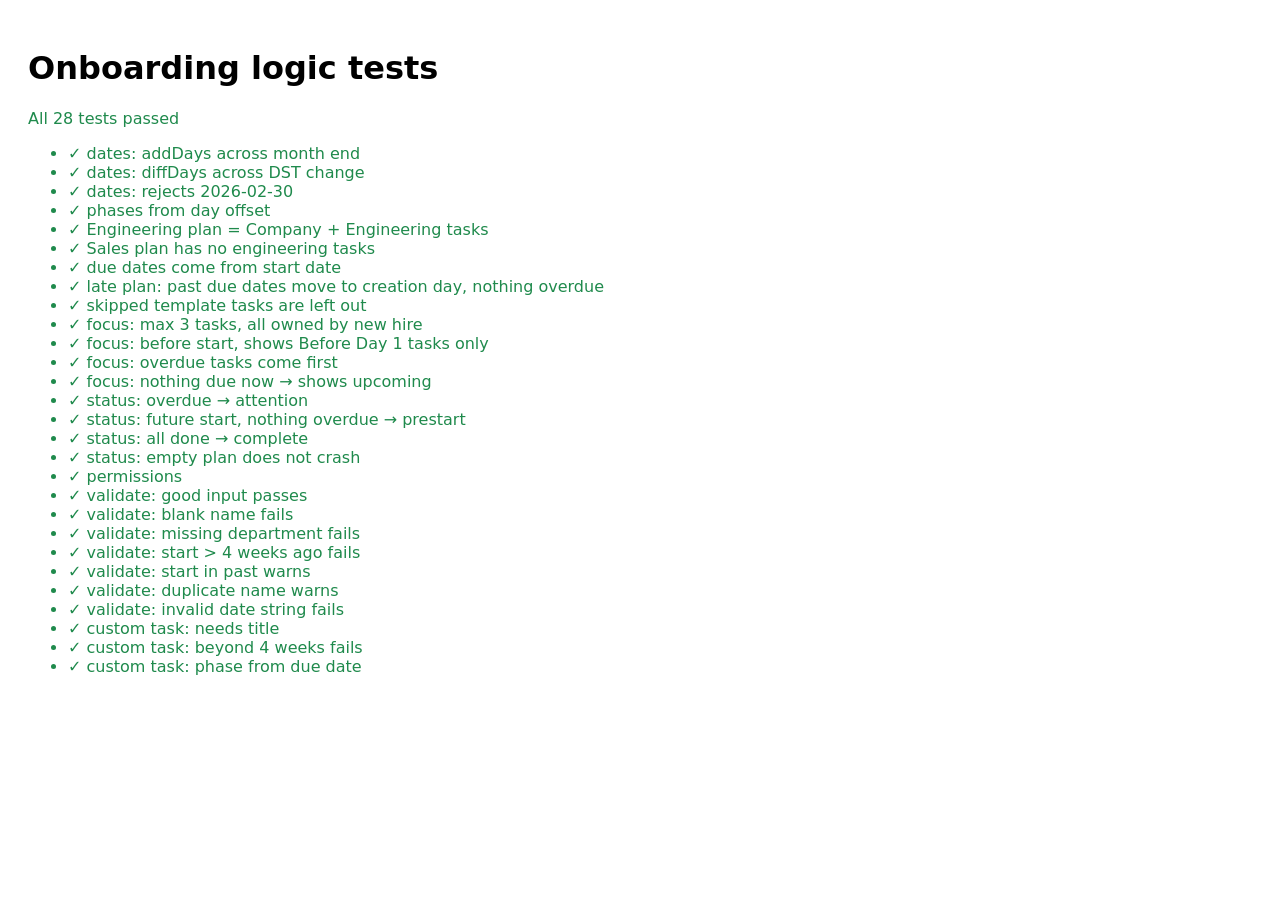
==== tests.html @ 32a6e23d "Add BrightPath onboarding prototype (Scenario 1) New-hire focus view, manager progress view, HR dash" ====
<!doctype html>
<html lang="en">
  <head>
    <meta charset="utf-8" />
    <title>Onboarding logic tests</title>
    <style>
      body { font-family: system-ui, sans-serif; padding: 20px; }
      .pass { color: #1f8a4c; } .fail { color: #c4352b; font-weight: 600; }
    </style>
  </head>
  <body>
    <h1>Onboarding logic tests</h1>
    <p id="summary"></p>
    <ul id="out"></ul>
    <script src="js/data.js"></script>
    <script src="js/plan.js"></script>
    <script>
      const results = [];
      function test(name, fn) {
        try { fn(); results.push([name, true]); } catch (e) { results.push([name + " — " + e.message, false]); }
      }
      function eq(a, b, msg) { if (JSON.stringify(a) !== JSON.stringify(b)) throw new Error((msg || "") + ` expected ${JSON.stringify(b)}, got ${JSON.stringify(a)}`); }
      function ok(v, msg) { if (!v) throw new Error(msg || "expected truthy"); }

      const T = "2026-11-05";
      function hire(dept, start, doneKeys) {
        const tasks = OB.buildPlan(dept, start);
        for (const t of tasks) if ((doneKeys || []).includes(t.key)) t.done = true;
        return { id: "x", name: "Test Person", department: dept, startDate: start, managerId: "david", tasks };
      }

      test("dates: addDays across month end", () => eq(OB.addDays("2026-10-30", 3), "2026-11-02"));
      test("dates: diffDays across DST change", () => eq(OB.diffDays("2026-11-02", "2026-10-31"), 2));
      test("dates: rejects 2026-02-30", () => eq(OB.isValidISO("2026-02-30"), false));

      test("phases from day offset", () => {
        eq(OB.phaseForOffset(-1), "before"); eq(OB.phaseForOffset(0), "week1"); eq(OB.phaseForOffset(6), "week1"); eq(OB.phaseForOffset(7), "month1");
      });

      test("Engineering plan = Company + Engineering tasks", () => {
        const p = OB.buildPlan("Engineering", T);
        eq(p.length, OB.TEMPLATES.Company.length + OB.TEMPLATES.Engineering.length);
        ok(p.some((t) => t.key === "e-devenv"), "has dev env task");
        ok(!p.some((t) => t.key === "s-demo"), "no sales tasks");
      });
      test("Sales plan has no engineering tasks", () => {
        const p = OB.buildPlan("Sales", T);
        ok(!p.some((t) => t.source === "Engineering"));
        ok(p.some((t) => t.key === "s-demo"));
      });
      test("due dates come from start date", () => {
        const p = OB.buildPlan("Engineering", "2026-11-09");
        eq(p.find((t) => t.key === "c-offer").dueDate, "2026-10-30");
        eq(p.find((t) => t.key === "c-orient").dueDate, "2026-11-09");
      });
      test("late plan: past due dates move to creation day, nothing overdue", () => {
        const start = OB.addDays(T, 1);
        const p = OB.buildPlan("Engineering", start, [], T);
        ok(p.every((t) => t.dueDate >= T));
        eq(p.find((t) => t.key === "c-orient").dueDate, start);
        eq(OB.hireStats({ startDate: start, tasks: p }, T).overdue.length, 0);
      });
      test("skipped template tasks are left out", () => {
        const p = OB.buildPlan("Engineering", T, ["e-oncall"]);
        ok(!p.some((t) => t.key === "e-oncall"));
      });

      test("focus: max 3 tasks, all owned by new hire", () => {
        const f = OB.focusTasks(hire("Engineering", OB.addDays(T, 4)), T, 3);
        ok(f.tasks.length <= 3); ok(f.tasks.every((t) => t.owner === "newhire"));
      });
      test("focus: before start, shows Before Day 1 tasks only", () => {
        const f = OB.focusTasks(hire("Engineering", OB.addDays(T, 4)), T, 3);
        ok(f.tasks.every((t) => t.phase === "before"), JSON.stringify(f.tasks.map((t) => t.phase)));
      });
      test("focus: overdue tasks come first", () => {
        const h = hire("Engineering", OB.addDays(T, -6), []);
        const f = OB.focusTasks(h, T, 3);
        ok(OB.isOverdue(f.tasks[0], T));
      });
      test("focus: nothing due now → shows upcoming", () => {
        const start = OB.addDays(T, 4);
        const h = hire("Engineering", start);
        h.tasks.forEach((t) => { if (t.phase === "before") t.done = true; });
        const f = OB.focusTasks(h, T, 3);
        eq(f.upcoming, true); ok(f.tasks.length > 0);
      });

      test("status: overdue → attention", () => eq(OB.hireStats(hire("Sales", OB.addDays(T, -10)), T).status, "attention"));
      test("status: future start, nothing overdue → prestart", () => eq(OB.hireStats(hire("Sales", OB.addDays(T, 30)), T).status, "prestart"));
      test("status: all done → complete", () => {
        const h = hire("Sales", OB.addDays(T, -3)); h.tasks.forEach((t) => (t.done = true));
        eq(OB.hireStats(h, T).status, "complete");
      });
      test("status: empty plan does not crash", () => {
        const h = hire("Sales", T); h.tasks = [];
        const s = OB.hireStats(h, T); eq(s.pct, 0); ok(s.status !== "complete");
      });

      test("permissions", () => {
        eq(OB.canComplete("newhire", { owner: "newhire" }), true);
        eq(OB.canComplete("newhire", { owner: "manager" }), false);
        eq(OB.canComplete("manager", { owner: "newhire" }), false);
        eq(OB.canComplete("hr", { owner: "it" }), true);
      });

      const good = { name: "Jo Bloggs", title: "Engineer", department: "Engineering", managerId: "david", startDate: OB.addDays(T, 14) };
      test("validate: good input passes", () => eq(OB.validateHire(good, T, []).ok, true));
      test("validate: blank name fails", () => ok(OB.validateHire({ ...good, name: "   " }, T, []).errors.name));
      test("validate: missing department fails", () => ok(OB.validateHire({ ...good, department: "" }, T, []).errors.department));
      test("validate: start > 4 weeks ago fails", () => ok(OB.validateHire({ ...good, startDate: OB.addDays(T, -40) }, T, []).errors.startDate));
      test("validate: start in past warns", () => ok(OB.validateHire({ ...good, startDate: OB.addDays(T, -3) }, T, []).warnings.length));
      test("validate: duplicate name warns", () => ok(OB.validateHire(good, T, [{ name: "jo bloggs" }]).warnings.length));
      test("validate: invalid date string fails", () => ok(OB.validateHire({ ...good, startDate: "2026-13-01" }, T, []).errors.startDate));

      test("custom task: needs title", () => ok(OB.validateCustomTask({ title: "", owner: "newhire", dueDate: T }, { startDate: T }).errors.title));
      test("custom task: beyond 4 weeks fails", () => ok(OB.validateCustomTask({ title: "x", owner: "newhire", dueDate: OB.addDays(T, 40) }, { startDate: T }).errors.dueDate));
      test("custom task: phase from due date", () => {
        const t = OB.makeCustomTask({ title: "x", owner: "manager", dueDate: OB.addDays(T, 10) }, { startDate: T }, "david");
        eq(t.phase, "month1"); eq(t.custom, true);
      });

      const out = document.getElementById("out");
      out.innerHTML = results.map(([n, p]) => `<li class="${p ? "pass" : "fail"}">${p ? "✓" : "✗"} ${n.replace(/</g, "&lt;")}</li>`).join("");
      const failed = results.filter((r) => !r[1]).length;
      document.getElementById("summary").innerHTML = failed
        ? `<span class="fail">${failed} of ${results.length} failed</span>`
        : `<span class="pass">All ${results.length} tests passed</span>`;
      document.title = failed ? `FAIL (${failed})` : `PASS (${results.length})`;
    </script>
  </body>
</html>
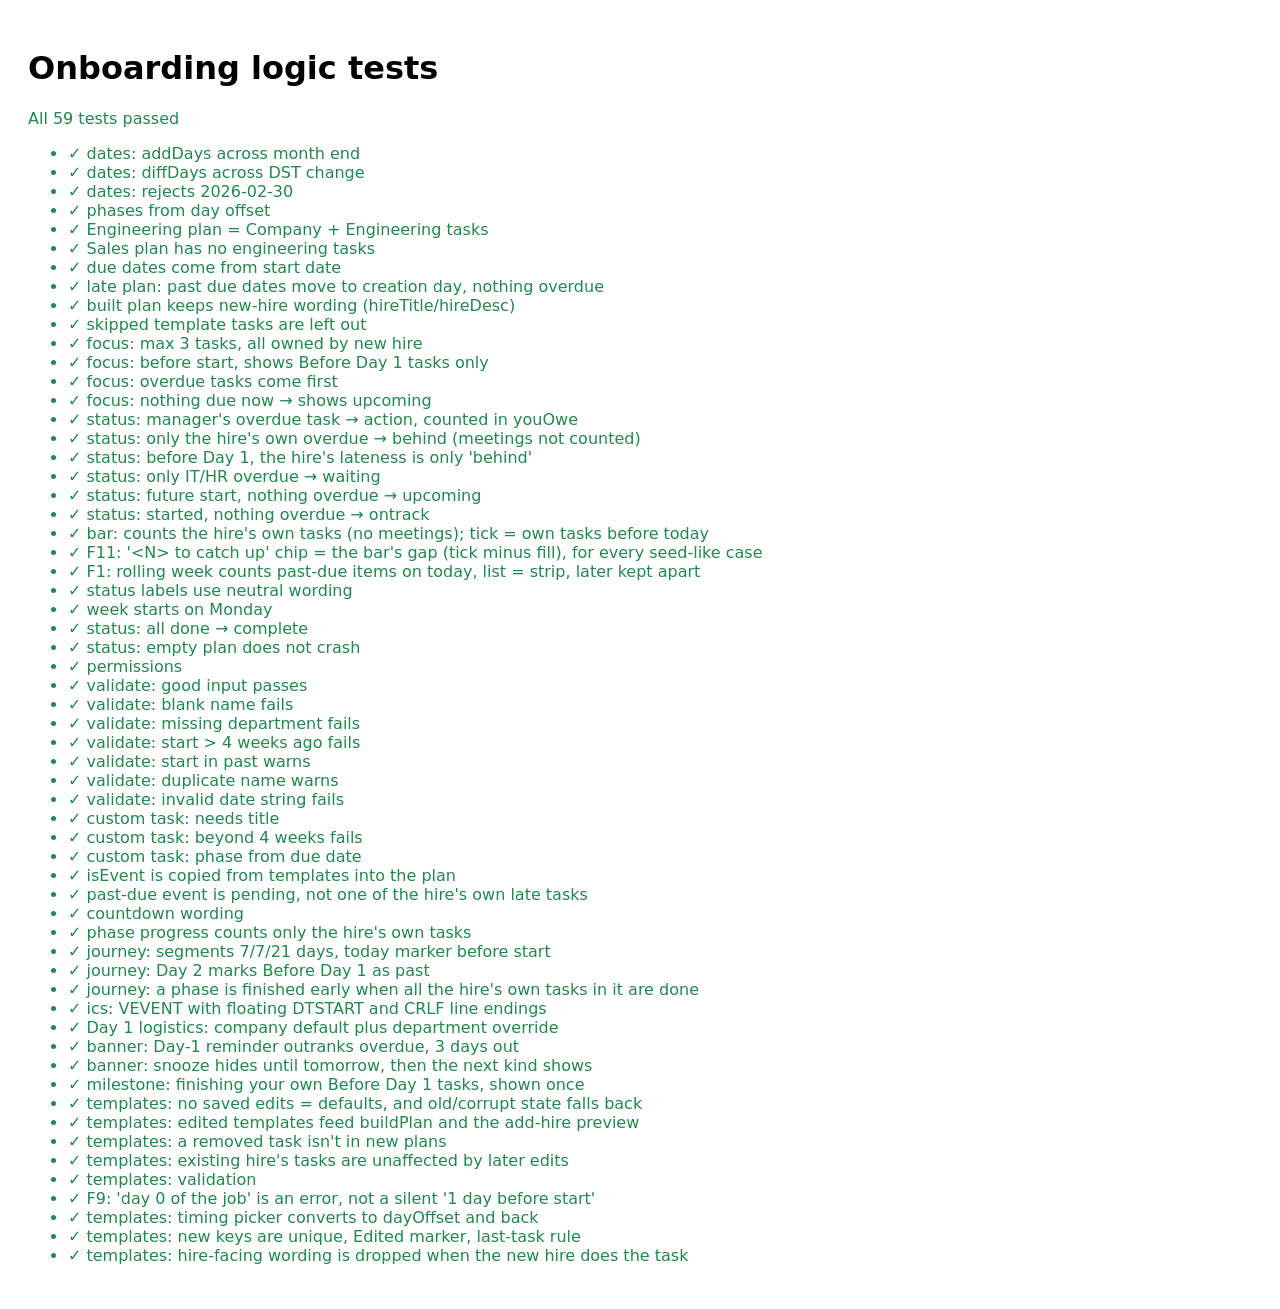
==== commit bb922e25: "UI improvement loop, rounds 1-2, and MangoApps branding - Add ui-critic and ui-builder agents, the /" ====
--- a/tests.html
+++ b/tests.html
@@ -60,6 +60,14 @@
         eq(p.find((t) => t.key === "c-orient").dueDate, start);
         eq(OB.hireStats({ startDate: start, tasks: p }, T).overdue.length, 0);
       });
+      test("built plan keeps new-hire wording (hireTitle/hireDesc)", () => {
+        const p = OB.buildPlan("Engineering", T);
+        const t = p.find((x) => x.key === "c-1on1");
+        eq(t.hireTitle, OB.TEMPLATES.Company.find((x) => x.key === "c-1on1").hireTitle);
+        ok(t.hireTitle && t.hireDesc, "has hire wording");
+        eq(p.find((x) => x.key === "c-offer").hireTitle, null);
+        eq(p.find((x) => x.key === "e-access").hireTitle, OB.TEMPLATES.Engineering.find((x) => x.key === "e-access").hireTitle);
+      });
       test("skipped template tasks are left out", () => {
         const p = OB.buildPlan("Engineering", T, ["e-oncall"]);
         ok(!p.some((t) => t.key === "e-oncall"));
@@ -86,8 +94,81 @@
         eq(f.upcoming, true); ok(f.tasks.length > 0);
       });
 
-      test("status: overdue → attention", () => eq(OB.hireStats(hire("Sales", OB.addDays(T, -10)), T).status, "attention"));
-      test("status: future start, nothing overdue → prestart", () => eq(OB.hireStats(hire("Sales", OB.addDays(T, 30)), T).status, "prestart"));
+      // D2: status says whose action is needed.
+      const doneUnless = (h, owners) => { h.tasks.forEach((t) => { if (!owners.includes(t.owner)) t.done = true; }); return h; };
+      test("status: manager's overdue task → action, counted in youOwe", () => {
+        const s = OB.hireStats(hire("Sales", OB.addDays(T, -10)), T);
+        eq(s.status, "action"); ok(s.youOwe > 0); ok(s.behind > 0);
+        eq(s.youOwe + s.behind + s.waitingIt + s.waitingHr + s.overdue.filter((t) => t.owner === "newhire" && t.isEvent).length, s.overdue.length);
+      });
+      test("status: only the hire's own overdue → behind (meetings not counted)", () => {
+        const h = doneUnless(hire("Engineering", OB.addDays(T, -6)), ["newhire"]);
+        const s = OB.hireStats(h, T);
+        eq(s.status, "behind"); eq(s.youOwe, 0);
+        eq(s.behind, s.overdue.filter((t) => !t.isEvent).length);
+        ok(s.overdue.some((t) => t.isEvent), "orientation is overdue for managers but not 'behind'");
+      });
+      test("status: before Day 1, the hire's lateness is only 'behind'", () => {
+        const h = doneUnless(hire("Engineering", OB.addDays(T, 4)), ["newhire"]);
+        const s = OB.hireStats(h, T);
+        ok(s.dayN < 0); eq(s.status, "behind"); eq(s.behind, 3); eq(s.youOwe, 0);
+      });
+      test("status: only IT/HR overdue → waiting", () => {
+        const h = doneUnless(hire("Engineering", OB.addDays(T, -6)), []);
+        h.tasks.find((t) => t.key === "c-accounts").done = false;
+        const s = OB.hireStats(h, T);
+        eq(s.status, "waiting"); eq(s.waitingIt, 1); eq(s.waitingHr, 0);
+        eq(s.waitingOn, { newhire: 0, manager: 0, it: 1, hr: 0 });
+      });
+      test("status: future start, nothing overdue → upcoming", () => eq(OB.hireStats(hire("Sales", OB.addDays(T, 30)), T).status, "upcoming"));
+      test("status: started, nothing overdue → ontrack", () => {
+        const h = hire("Sales", OB.addDays(T, -3));
+        h.tasks.forEach((t) => { if (t.dueDate < T) t.done = true; });
+        eq(OB.hireStats(h, T).status, "ontrack");
+      });
+      test("bar: counts the hire's own tasks (no meetings); tick = own tasks before today", () => {
+        const h = hire("Engineering", OB.addDays(T, -6), ["c-offer", "c-benefits", "c-laptop"]);
+        const o = OB.hireStats(h, T).own;
+        const own = h.tasks.filter((t) => t.owner === "newhire" && !t.isEvent);
+        eq(o.total, own.length);
+        eq(o.expected, own.filter((t) => t.dueDate < T).length);
+        eq(o.done, 2, "IT's laptop task isn't counted");
+        eq(o.doneExpected, 1, "c-benefits is done early, so it isn't in the fill");
+      });
+      test("F11: '<N> to catch up' chip = the bar's gap (tick minus fill), for every seed-like case", () => {
+        const cases = [
+          hire("Engineering", OB.addDays(T, 4), ["c-offer", "c-tax", "c-laptop"]), // Emily-like
+          hire("Engineering", OB.addDays(T, -6), ["c-offer", "c-tax", "c-deposit", "c-welcome", "c-laptop", "c-note", "c-orient", "e-devenv"]), // Marcus-like
+          hire("Sales", OB.addDays(T, -12), []),
+          hire("Marketing", OB.addDays(T, 10), []),
+        ];
+        cases.forEach((h, i) => {
+          const s = OB.hireStats(h, T);
+          eq(s.behind, s.own.expected - s.own.doneExpected, `case ${i}`);
+          eq(s.behind, s.own.toCatchUp, `case ${i}`);
+        });
+        eq(OB.hireStats(cases[0], T).behind, 1);
+        eq(OB.hireStats(cases[1], T).behind, 3);
+      });
+      test("F1: rolling week counts past-due items on today, list = strip, later kept apart", () => {
+        const mk = (d) => ({ t: { dueDate: d } });
+        const items = [mk(OB.addDays(T, -7)), mk(T), mk(OB.addDays(T, 1)), mk(OB.addDays(T, 3)), mk(OB.addDays(T, 6)), mk(OB.addDays(T, 7))];
+        const w = OB.rollingWeek(items, T);
+        eq(w.days.length, 7);
+        eq(w.days[0].date, T); eq(w.days[6].date, OB.addDays(T, 6));
+        eq(w.days.map((d) => d.items.length), [2, 1, 0, 1, 0, 0, 1]);
+        eq(w.total, 5); eq(w.items.length, w.total);
+        eq(w.days.reduce((n, d) => n + d.items.length, 0), w.total, "strip total = list length");
+        eq(w.later.length, 1);
+        eq(OB.rollingWeek([], T).total, 0);
+      });
+      test("status labels use neutral wording", () => {
+        const bad = /overdue|late|owe|behind|missed|fail|attention/i;
+        Object.values(OB.STATUS_LABEL).forEach((l) => ok(!bad.test(l), l));
+      });
+      test("week starts on Monday", () => {
+        eq(OB.weekStart("2026-11-05"), "2026-11-02"); eq(OB.weekStart("2026-11-02"), "2026-11-02"); eq(OB.weekStart("2026-11-08"), "2026-11-02");
+      });
       test("status: all done → complete", () => {
         const h = hire("Sales", OB.addDays(T, -3)); h.tasks.forEach((t) => (t.done = true));
         eq(OB.hireStats(h, T).status, "complete");
@@ -118,6 +199,162 @@
       test("custom task: phase from due date", () => {
         const t = OB.makeCustomTask({ title: "x", owner: "manager", dueDate: OB.addDays(T, 10) }, { startDate: T }, "david");
         eq(t.phase, "month1"); eq(t.custom, true);
+      });
+
+      // ---- Round 2: calm reminders, journey, Day 1 ----
+      test("isEvent is copied from templates into the plan", () => {
+        const p = OB.buildPlan("Engineering", T);
+        eq(p.find((t) => t.key === "c-orient").isEvent, true);
+        eq(p.find((t) => t.key === "c-1on1").isEvent, true);
+        eq(p.find((t) => t.key === "c-security").isEvent, false);
+      });
+      test("past-due event is pending, not one of the hire's own late tasks", () => {
+        const h = hire("Engineering", OB.addDays(T, -1));
+        const orient = h.tasks.find((t) => t.key === "c-orient");
+        eq(OB.isEventPending(orient, T), true);
+        ok(!OB.ownLate(h, T).some((t) => t.key === "c-orient"));
+        ok(OB.isOverdue(orient, T), "managers still see it as overdue");
+        orient.done = true;
+        eq(OB.isEventPending(orient, T), false);
+      });
+      test("countdown wording", () => {
+        eq(OB.countdownLabel(T, T), "Due today");
+        eq(OB.countdownLabel(OB.addDays(T, 1), T), "Due tomorrow");
+        eq(OB.countdownLabel(OB.addDays(T, 6), T), "Due in 6 days");
+        ok(!/in \d+ days/.test(OB.countdownLabel(OB.addDays(T, 7), T)), "a week out shows the date");
+      });
+      test("phase progress counts only the hire's own tasks", () => {
+        const h = hire("Engineering", OB.addDays(T, 4), ["c-offer", "c-tax", "c-laptop"]);
+        const p = OB.myPhaseProgress(h, T);
+        eq(p.phase, "before"); eq(p.label, "Before Day 1");
+        eq(p.total, h.tasks.filter((t) => t.owner === "newhire" && t.phase === "before").length);
+        eq(p.done, 2);
+      });
+      test("journey: segments 7/7/21 days, today marker before start", () => {
+        const j = OB.journeyModel(OB.addDays(T, 4), T);
+        eq(j.segments.map((s) => Math.round(s.width * 35)), [7, 7, 21]);
+        eq(j.segments.map((s) => s.state), ["current", "future", "future"]);
+        eq(j.pill, "Today · 4 days to go");
+        ok(j.todayFrac > 0 && j.todayFrac < 0.2);
+      });
+      test("journey: Day 2 marks Before Day 1 as past", () => {
+        const j = OB.journeyModel(OB.addDays(T, -1), T);
+        eq(j.pill, "Day 2");
+        eq(j.segments.map((s) => s.state), ["past", "current", "future"]);
+        eq(j.segments.map((s) => s.finished), [true, false, false]);
+        ok(!("fill" in j.segments[0]), "no date-proportional fill");
+      });
+      test("journey: a phase is finished early when all the hire's own tasks in it are done", () => {
+        const h = hire("Engineering", OB.addDays(T, 4), ["c-offer", "c-tax", "c-deposit", "c-welcome"]);
+        const done = OB.ownPhasesDone(h);
+        eq(done.before, true); eq(done.week1, false);
+        eq(OB.journeyModel(h.startDate, T, done).segments.map((s) => s.finished), [true, false, false]);
+        eq(OB.journeyModel(h.startDate, T).segments.map((s) => s.finished), [false, false, false]);
+      });
+      test("ics: VEVENT with floating DTSTART and CRLF line endings", () => {
+        const ics = OB.buildIcs({ uid: "x@y", date: "2026-11-09", start: "09:30", end: "13:30", summary: "First day", location: "Front desk, 2nd floor", description: "Hi; bring ID", stamp: "20261105T120000Z" });
+        ok(ics.includes("BEGIN:VEVENT\r\n"), "has VEVENT");
+        ok(ics.includes("\r\nDTSTART:20261109T093000\r\n"), "DTSTART floating local");
+        ok(ics.includes("\r\nDTEND:20261109T133000\r\n"), "DTEND");
+        ok(ics.includes("LOCATION:Front desk\\, 2nd floor"), "escapes commas");
+        ok(ics.startsWith("BEGIN:VCALENDAR\r\n") && ics.endsWith("END:VCALENDAR\r\n"));
+        ok(!/[^\r]\n/.test(ics), "every newline is CRLF");
+      });
+      test("Day 1 logistics: company default plus department override", () => {
+        eq(OB.day1For("Engineering").time, "09:30");
+        eq(OB.day1For("Engineering").place, OB.DAY1.place);
+        eq(OB.day1For("Customer Support").time, "08:30");
+        eq(OB.fmtTime("09:30"), "9:30am"); eq(OB.fmtTime("13:05"), "1:05pm");
+      });
+      test("banner: Day-1 reminder outranks overdue, 3 days out", () => {
+        const h = hire("Engineering", OB.addDays(T, 3));
+        eq(OB.pickBanner(h, T, {}).kind, "day1");
+        eq(OB.pickBanner(hire("Engineering", OB.addDays(T, 5)), T, {}).kind, "overdue");
+      });
+      test("banner: snooze hides until tomorrow, then the next kind shows", () => {
+        const h = hire("Engineering", OB.addDays(T, 3));
+        const b = OB.pickBanner(h, T, {});
+        const r = { hide: { [b.kindKey]: OB.addDays(T, 1) } };
+        eq(OB.pickBanner(h, T, r).kind, "overdue");
+        eq(OB.pickBanner(h, OB.addDays(T, 1), r).kind, "day1");
+      });
+      test("milestone: finishing your own Before Day 1 tasks, shown once", () => {
+        const h = hire("Engineering", OB.addDays(T, 5));
+        h.tasks.forEach((t) => { if (t.owner === "newhire" && t.phase === "before") t.done = true; });
+        const m = OB.milestoneFor(h, T);
+        eq(m.id, "phase-before"); ok(/^Before Day 1: done\./.test(m.title));
+        const k = `${h.id}:milestone:phase-before`;
+        eq(OB.pickBanner(h, T, { seen: { [k]: T } }).kind, "milestone", "still showing the day it first appeared");
+        eq(OB.pickBanner(h, OB.addDays(T, 1), { seen: { [k]: T } }), null, "not again the next day");
+      });
+
+      // ---- Editable templates (U3) ----
+      test("templates: no saved edits = defaults, and old/corrupt state falls back", () => {
+        eq(OB.mergeTemplates(OB.TEMPLATES, undefined), OB.TEMPLATES);
+        eq(OB.mergeTemplates(OB.TEMPLATES, { Company: "oops", Sales: [{ nope: 1 }] }).Company, OB.TEMPLATES.Company);
+        eq(OB.mergeTemplates(OB.TEMPLATES, { Sales: [{ nope: 1 }] }).Sales, [], "a saved (even empty) copy wins over the default");
+      });
+      test("templates: edited templates feed buildPlan and the add-hire preview", () => {
+        const added = OB.makeTemplateTask({ title: "Meet the platform team", owner: "newhire", dayOffset: 5, isEvent: true }, "u-test");
+        const tpl = OB.mergeTemplates(OB.TEMPLATES, { Engineering: [...OB.TEMPLATES.Engineering, added] });
+        const p = OB.buildPlan("Engineering", T, [], null, tpl);
+        const t = p.find((x) => x.key === "u-test");
+        ok(t, "new task is in the plan");
+        eq(t.dueDate, OB.addDays(T, 5)); eq(t.isEvent, true); eq(t.phase, "week1");
+        ok(OB.templateTasksFor("Engineering", tpl).some((x) => x.key === "u-test"), "preview uses it too");
+        ok(!OB.buildPlan("Engineering", T).some((x) => x.key === "u-test"), "defaults are unchanged");
+      });
+      test("templates: a removed task isn't in new plans", () => {
+        const tpl = OB.mergeTemplates(OB.TEMPLATES, { Company: OB.TEMPLATES.Company.filter((t) => t.key !== "c-harass") });
+        ok(!OB.buildPlan("Sales", T, [], null, tpl).some((t) => t.key === "c-harass"));
+        ok(OB.buildPlan("Sales", T).some((t) => t.key === "c-harass"), "still in the default");
+      });
+      test("templates: existing hire's tasks are unaffected by later edits", () => {
+        const h = hire("Engineering", T);
+        const before = JSON.stringify(h.tasks);
+        const saved = { Engineering: OB.mergeTemplates(OB.TEMPLATES, {}).Engineering.slice(1) };
+        saved.Engineering[0].title = "Renamed";
+        OB.buildPlan("Engineering", T, [], null, OB.mergeTemplates(OB.TEMPLATES, saved));
+        eq(JSON.stringify(h.tasks), before);
+        eq(OB.TEMPLATES.Engineering[1].title, "Set up your local dev environment", "defaults not mutated");
+      });
+      test("templates: validation", () => {
+        const base = { title: "Read the wiki", owner: "newhire", dayOffset: 3 };
+        ok(OB.validateTemplateTask(base, []).ok);
+        ok(OB.validateTemplateTask({ ...base, title: "  " }, []).errors.title, "title required");
+        ok(OB.validateTemplateTask({ ...base, title: "x".repeat(121) }, []).errors.title, "title ≤120");
+        ok(OB.validateTemplateTask({ ...base, desc: "x".repeat(241) }, []).errors.desc, "desc ≤240");
+        ok(OB.validateTemplateTask({ ...base, owner: "ceo" }, []).errors.owner, "owner");
+        ok(OB.validateTemplateTask({ ...base, dayOffset: 28 }, []).errors.dayOffset, "after Day 28");
+        ok(OB.validateTemplateTask({ ...base, dayOffset: -31 }, []).errors.dayOffset, "more than 30 days before");
+        ok(OB.validateTemplateTask({ ...base, dayOffset: NaN }, []).errors.dayOffset, "not a number");
+        ok(OB.validateTemplateTask({ ...base, dayOffset: 27 }, []).ok && OB.validateTemplateTask({ ...base, dayOffset: -30 }, []).ok, "edges ok");
+        const dup = OB.validateTemplateTask({ ...base, title: "read the WIKI" }, [{ title: "Read the wiki" }]);
+        ok(dup.ok && dup.warnings.length === 1, "duplicate title warns but doesn't block");
+      });
+      test("F9: 'day 0 of the job' is an error, not a silent '1 day before start'", () => {
+        const base = { title: "Read the wiki", owner: "newhire" };
+        const zero = OB.validateTemplateTask({ ...base, n: "0", mode: "day", dayOffset: OB.timingToOffset("0", "day") }, []);
+        eq(zero.ok, false); eq(zero.errors.dayOffset, "Day 1 is the first day.");
+        ok(OB.validateTemplateTask({ ...base, n: "0", mode: "before", dayOffset: OB.timingToOffset("0", "before") }, []).errors.dayOffset, "0 days before");
+        ok(OB.validateTemplateTask({ ...base, n: "1", mode: "day", dayOffset: OB.timingToOffset("1", "day") }, []).ok, "Day 1 ok");
+      });
+      test("templates: timing picker converts to dayOffset and back", () => {
+        eq(OB.timingToOffset("5", "before"), -5); eq(OB.timingToOffset(1, "day"), 0); eq(OB.timingToOffset(28, "day"), 27);
+        ok(Number.isNaN(OB.timingToOffset("", "day"))); ok(Number.isNaN(OB.timingToOffset("2.5", "day")));
+        eq(OB.offsetToTiming(-3), { n: 3, mode: "before" }); eq(OB.offsetToTiming(9), { n: 10, mode: "day" });
+      });
+      test("templates: new keys are unique, Edited marker, last-task rule", () => {
+        const k1 = OB.newTemplateKey(OB.TEMPLATES), k2 = OB.newTemplateKey(OB.TEMPLATES);
+        ok(k1 !== k2 && !Object.values(OB.TEMPLATES).flat().some((t) => t.key === k1));
+        eq(OB.templateIsEdited(OB.TEMPLATES.Sales.slice().reverse(), OB.TEMPLATES.Sales), false, "order alone isn't an edit");
+        eq(OB.templateIsEdited(OB.TEMPLATES.Sales.slice(1), OB.TEMPLATES.Sales), true);
+        eq(OB.removeTaskRule("Company", [{}]), "blocked"); eq(OB.removeTaskRule("Sales", [{}]), "confirm"); eq(OB.removeTaskRule("Sales", [{}, {}]), "ok");
+      });
+      test("templates: hire-facing wording is dropped when the new hire does the task", () => {
+        const t = OB.makeTemplateTask({ title: "X", owner: "newhire", dayOffset: 0, hireTitle: "Y" }, "k");
+        eq(t.hireTitle, undefined);
+        eq(OB.makeTemplateTask({ title: "X", owner: "it", dayOffset: 0, hireTitle: " Y " }, "k").hireTitle, "Y");
       });
 
       const out = document.getElementById("out");
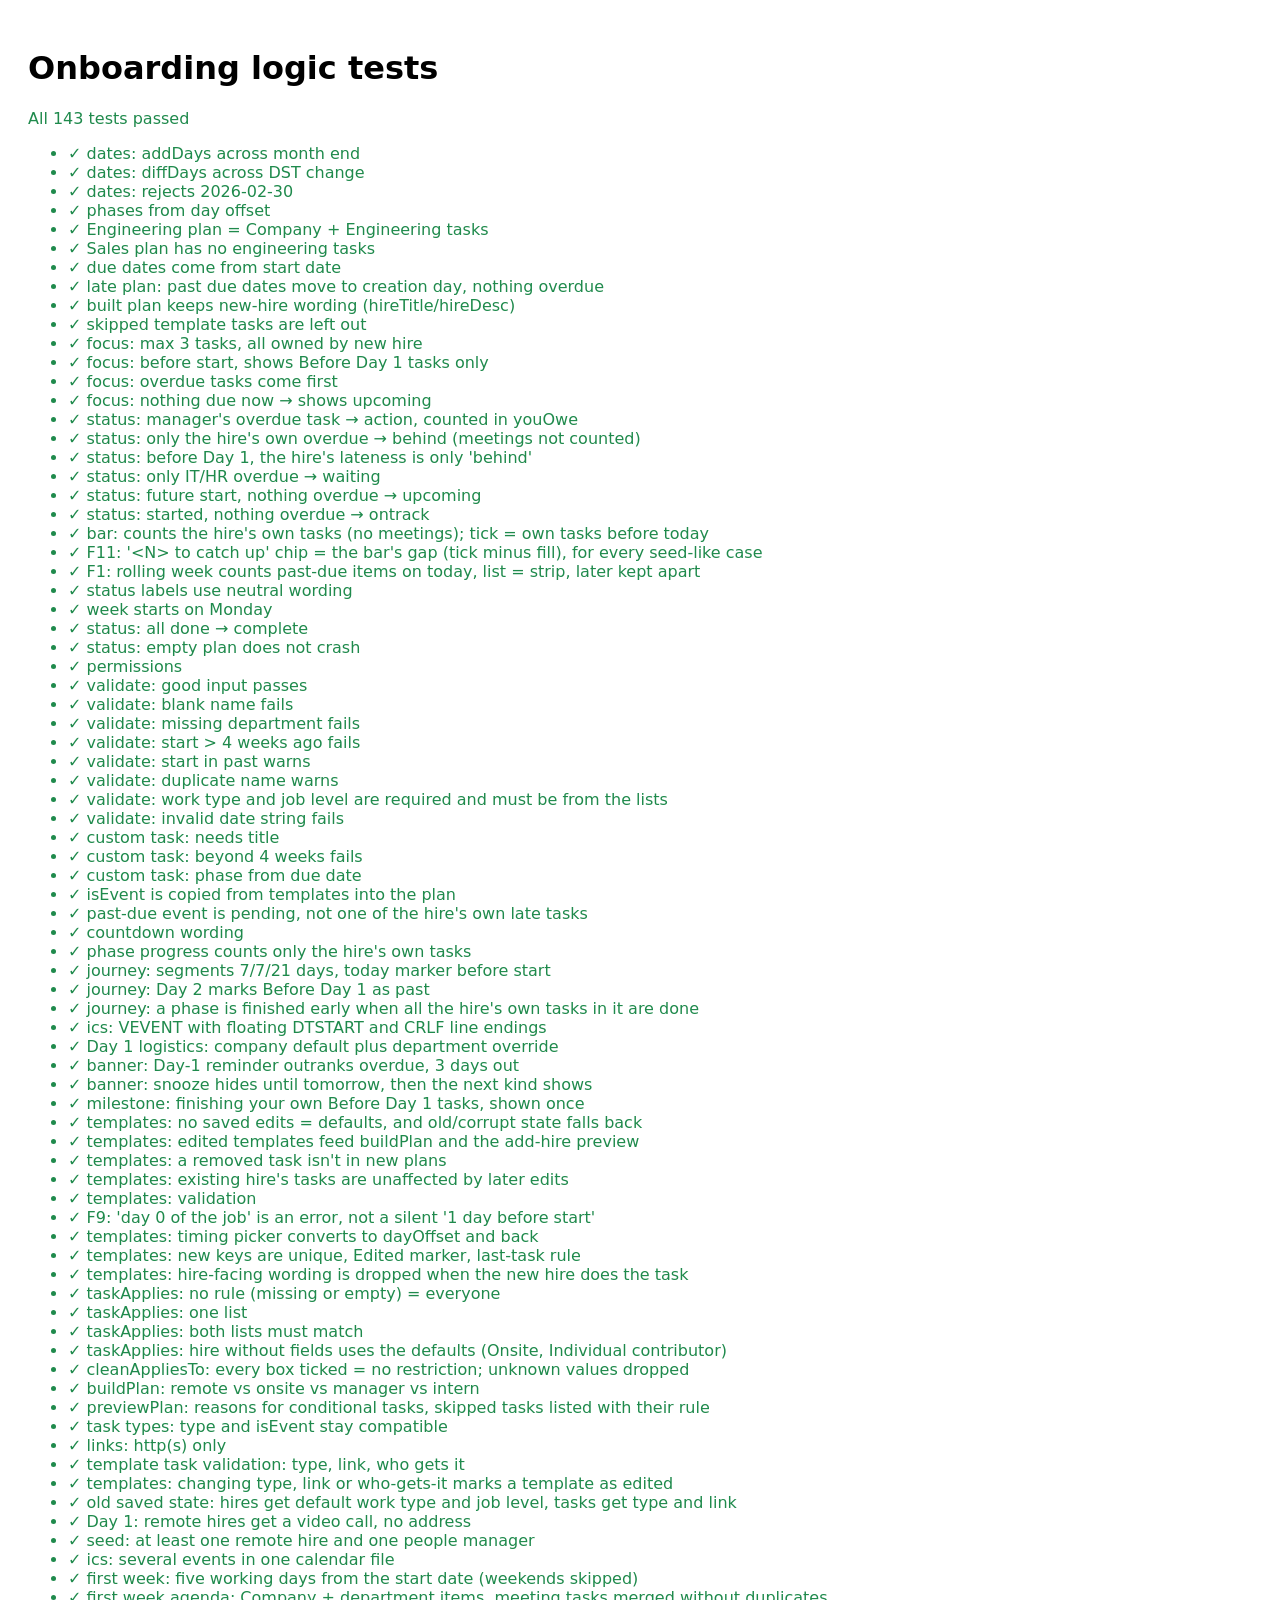
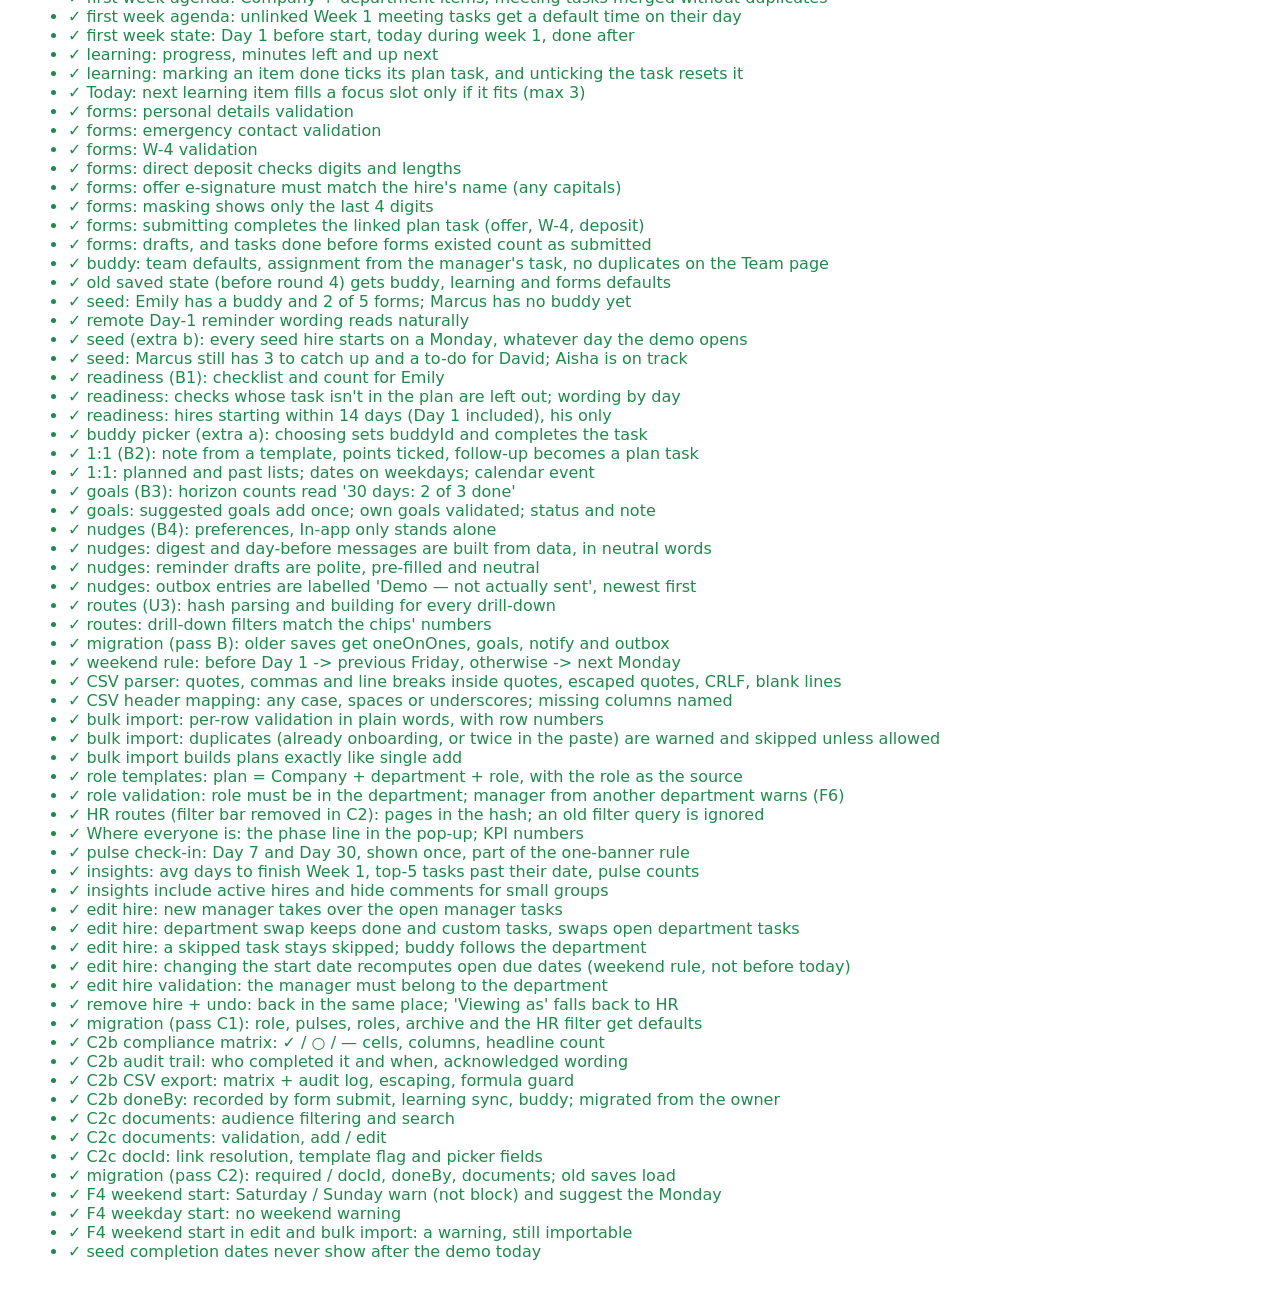
==== commit 0a8016b9: "Rounds 3-4: smarter templates, new-hire, manager and HR features Round 3: conditional template tasks" ====
--- a/tests.html
+++ b/tests.html
@@ -14,6 +14,10 @@
     <ul id="out"></ul>
     <script src="js/data.js"></script>
     <script src="js/plan.js"></script>
+    <script src="js/newhire.js"></script>
+    <script src="js/manager.js"></script>
+    <script src="js/hr.js"></script>
+    <script src="js/hr2.js"></script>
     <script>
       const results = [];
       function test(name, fn) {
@@ -39,7 +43,9 @@
 
       test("Engineering plan = Company + Engineering tasks", () => {
         const p = OB.buildPlan("Engineering", T);
-        eq(p.length, OB.TEMPLATES.Company.length + OB.TEMPLATES.Engineering.length);
+        // A department name alone = the default profile (Onsite, Individual contributor), so conditional tasks are filtered.
+        const dflt = { department: "Engineering", workType: "Onsite", jobLevel: "Individual contributor" };
+        eq(p.length, OB.TEMPLATES.Company.filter((t) => OB.taskApplies(t, dflt)).length + OB.TEMPLATES.Engineering.length);
         ok(p.some((t) => t.key === "e-devenv"), "has dev env task");
         ok(!p.some((t) => t.key === "s-demo"), "no sales tasks");
       });
@@ -138,7 +144,7 @@
       test("F11: '<N> to catch up' chip = the bar's gap (tick minus fill), for every seed-like case", () => {
         const cases = [
           hire("Engineering", OB.addDays(T, 4), ["c-offer", "c-tax", "c-laptop"]), // Emily-like
-          hire("Engineering", OB.addDays(T, -6), ["c-offer", "c-tax", "c-deposit", "c-welcome", "c-laptop", "c-note", "c-orient", "e-devenv"]), // Marcus-like
+          hire("Engineering", OB.addDays(T, -6), ["c-offer", "c-tax", "c-deposit", "c-welcome", "c-laptop", "c-note", "c-orient", "c-badge", "e-devenv"]), // Marcus-like
           hire("Sales", OB.addDays(T, -12), []),
           hire("Marketing", OB.addDays(T, 10), []),
         ];
@@ -185,13 +191,18 @@
         eq(OB.canComplete("hr", { owner: "it" }), true);
       });
 
-      const good = { name: "Jo Bloggs", title: "Engineer", department: "Engineering", managerId: "david", startDate: OB.addDays(T, 14) };
+      const good = { name: "Jo Bloggs", title: "Engineer", department: "Engineering", managerId: "david", startDate: OB.addDays(T, 14), workType: "Onsite", jobLevel: "Individual contributor" };
       test("validate: good input passes", () => eq(OB.validateHire(good, T, []).ok, true));
       test("validate: blank name fails", () => ok(OB.validateHire({ ...good, name: "   " }, T, []).errors.name));
       test("validate: missing department fails", () => ok(OB.validateHire({ ...good, department: "" }, T, []).errors.department));
       test("validate: start > 4 weeks ago fails", () => ok(OB.validateHire({ ...good, startDate: OB.addDays(T, -40) }, T, []).errors.startDate));
       test("validate: start in past warns", () => ok(OB.validateHire({ ...good, startDate: OB.addDays(T, -3) }, T, []).warnings.length));
       test("validate: duplicate name warns", () => ok(OB.validateHire(good, T, [{ name: "jo bloggs" }]).warnings.length));
+      test("validate: work type and job level are required and must be from the lists", () => {
+        ok(OB.validateHire({ ...good, workType: "" }, T, []).errors.workType);
+        ok(OB.validateHire({ ...good, jobLevel: "CEO" }, T, []).errors.jobLevel);
+        eq(OB.validateHire({ ...good, workType: "Remote", jobLevel: "Intern" }, T, []).ok, true);
+      });
       test("validate: invalid date string fails", () => ok(OB.validateHire({ ...good, startDate: "2026-13-01" }, T, []).errors.startDate));
 
       test("custom task: needs title", () => ok(OB.validateCustomTask({ title: "", owner: "newhire", dueDate: T }, { startDate: T }).errors.title));
@@ -357,6 +368,1161 @@
         eq(OB.makeTemplateTask({ title: "X", owner: "it", dayOffset: 0, hireTitle: " Y " }, "k").hireTitle, "Y");
       });
 
+      // ---- Round 3: smarter templates ----
+      const H = (workType, jobLevel, department) => ({ department: department || "Engineering", workType, jobLevel });
+      test("taskApplies: no rule (missing or empty) = everyone", () => {
+        ok(OB.taskApplies({}, H("Remote", "Intern")));
+        ok(OB.taskApplies({ appliesTo: {} }, H("Onsite", "People manager")));
+        ok(OB.taskApplies({ appliesTo: { workTypes: [], jobLevels: [] } }, H("Hybrid", "Individual contributor")));
+      });
+      test("taskApplies: one list", () => {
+        const t = { appliesTo: { workTypes: ["Remote"] } };
+        eq(OB.taskApplies(t, H("Remote", "Intern")), true);
+        eq(OB.taskApplies(t, H("Onsite", "Intern")), false);
+        eq(OB.taskApplies({ appliesTo: { workTypes: ["Onsite", "Hybrid"] } }, H("Hybrid")), true);
+      });
+      test("taskApplies: both lists must match", () => {
+        const t = { appliesTo: { workTypes: ["Remote"], jobLevels: ["People manager"] } };
+        eq(OB.taskApplies(t, H("Remote", "People manager")), true);
+        eq(OB.taskApplies(t, H("Remote", "Individual contributor")), false, "level mismatch");
+        eq(OB.taskApplies(t, H("Onsite", "People manager")), false, "work type mismatch");
+      });
+      test("taskApplies: hire without fields uses the defaults (Onsite, Individual contributor)", () => {
+        eq(OB.taskApplies({ appliesTo: { workTypes: ["Onsite"] } }, { department: "Sales" }), true);
+        eq(OB.taskApplies({ appliesTo: { jobLevels: ["People manager"] } }, { department: "Sales" }), false);
+        eq(OB.hireProfile({}), { workType: "Onsite", jobLevel: "Individual contributor" });
+      });
+      test("cleanAppliesTo: every box ticked = no restriction; unknown values dropped", () => {
+        eq(OB.cleanAppliesTo({ workTypes: ["Remote", "Onsite", "Hybrid"] }), null);
+        eq(OB.cleanAppliesTo({ workTypes: ["Remote", "Mars"], jobLevels: [] }), { workTypes: ["Remote"] });
+        eq(OB.appliesSummary({ workTypes: ["Remote"], jobLevels: ["People manager"] }), "People managers · Remote");
+        eq(OB.appliesSummary({ workTypes: ["Onsite", "Hybrid"] }), "Onsite or Hybrid");
+        eq(OB.appliesSummary(undefined), "");
+      });
+      test("buildPlan: remote vs onsite vs manager vs intern", () => {
+        const keys = (h) => OB.buildPlan(h, T).map((t) => t.key);
+        const remote = keys(H("Remote", "Individual contributor"));
+        const onsite = keys(H("Onsite", "Individual contributor"));
+        const mgr = keys(H("Hybrid", "People manager"));
+        const intern = keys(H("Onsite", "Intern"));
+        ok(remote.includes("c-ship-home") && remote.includes("c-home-desk") && remote.includes("c-remote-meet"), "remote tasks");
+        ok(!remote.includes("c-badge") && !remote.includes("c-desk"), "no badge/desk for remote");
+        ok(onsite.includes("c-badge") && onsite.includes("c-desk") && !onsite.includes("c-ship-home"), "onsite");
+        ok(mgr.includes("c-mgr-training") && mgr.includes("c-team-goals") && mgr.includes("c-badge"), "manager + hybrid");
+        ok(!onsite.includes("c-mgr-training"), "IC gets no manager training");
+        ok(intern.includes("c-intern-mentor") && !onsite.includes("c-intern-mentor"), "intern only");
+        ok(onsite.includes("c-offer") && remote.includes("c-offer"), "unconditional tasks for everyone");
+        eq(OB.buildPlan("Engineering", T).map((t) => t.key), onsite, "department name alone = Onsite IC");
+      });
+      test("previewPlan: reasons for conditional tasks, skipped tasks listed with their rule", () => {
+        const pv = OB.previewPlan(H("Remote", "People manager"), T, null);
+        eq(pv.tasks.find((t) => t.key === "c-home-desk").reason, "Remote");
+        eq(pv.tasks.find((t) => t.key === "c-mgr-training").reason, "People manager");
+        eq(pv.tasks.find((t) => t.key === "c-offer").reason, "");
+        eq(pv.skipped.map((t) => t.key).sort(), ["c-badge", "c-desk", "c-intern-mentor"]);
+        eq(pv.skipped.find((t) => t.key === "c-badge").rule, "Onsite or Hybrid");
+        eq(pv.tasks.length, OB.buildPlan(H("Remote", "People manager"), T).length, "preview = plan");
+        eq(OB.ruleReason({ appliesTo: { workTypes: ["Onsite", "Hybrid"] } }, H("Hybrid")), "Hybrid", "the hire's own value");
+      });
+      test("task types: type and isEvent stay compatible", () => {
+        eq(OB.taskType({ isEvent: true }), "meeting");
+        eq(OB.taskType({}), "task");
+        eq(OB.taskType({ type: "watch" }), "watch");
+        eq(OB.taskType({ type: "nonsense" }), "task");
+        const p = OB.buildPlan("Engineering", T);
+        const orient = p.find((t) => t.key === "c-orient");
+        eq(orient.type, "meeting"); eq(orient.isEvent, true);
+        eq(p.find((t) => t.key === "c-handbook").type, "acknowledge");
+        eq(p.find((t) => t.key === "c-handbook").isEvent, false);
+        eq(p.find((t) => t.key === "e-arch").type, "read");
+        const old = OB.mergeTemplates(OB.TEMPLATES, { Sales: [{ key: "x1", title: "Old meeting", owner: "newhire", dayOffset: 3, isEvent: true }] });
+        eq(old.Sales[0].type, "meeting", "saved isEvent becomes type meeting");
+        eq(OB.buildPlan("Sales", T, [], null, old).find((t) => t.key === "x1").isEvent, true);
+      });
+      test("links: http(s) only", () => {
+        ok(OB.isValidLink("https://intranet.example.com/handbook"));
+        ok(OB.isValidLink("http://example.com"));
+        ok(!OB.isValidLink("javascript:alert(1)"));
+        ok(!OB.isValidLink("www.example.com"));
+        ok(!OB.isValidLink("https://exa mple.com"));
+        ok(!OB.isValidLink("ftp://example.com"));
+        ok(!OB.isValidLink(""));
+        const t = OB.buildPlan("Engineering", T, [], null, OB.mergeTemplates(OB.TEMPLATES, { Engineering: [{ key: "bad", title: "X", owner: "newhire", dayOffset: 2, link: "javascript:alert(1)" }] }));
+        eq(t.find((x) => x.key === "bad").link, null, "a bad saved link never reaches a plan");
+      });
+      test("template task validation: type, link, who gets it", () => {
+        const base = { title: "Read the wiki", owner: "newhire", dayOffset: 3 };
+        ok(OB.validateTemplateTask({ ...base, type: "read", link: "https://wiki.example.com", appliesTo: { workTypes: ["Remote"], jobLevels: [] } }, []).ok);
+        ok(OB.validateTemplateTask({ ...base, link: "wiki.example.com" }, []).errors.link, "link must be http(s)");
+        ok(OB.validateTemplateTask({ ...base, link: "  " }, []).ok, "blank link is fine");
+        ok(OB.validateTemplateTask({ ...base, type: "poster" }, []).errors.type, "unknown type");
+        ok(OB.validateTemplateTask({ ...base, appliesTo: { workTypes: ["Moon"] } }, []).errors.appliesTo, "unknown work type");
+        ok(OB.validateTemplateTask({ ...base, appliesTo: { workTypes: [], jobLevels: [] } }, []).ok, "nothing ticked = everyone, not nobody");
+        const t = OB.makeTemplateTask({ ...base, type: "watch", link: " https://x.example.com ", appliesTo: { workTypes: ["Onsite", "Hybrid", "Remote"], jobLevels: ["Intern"] } }, "k");
+        eq(t.type, "watch"); eq(t.link, "https://x.example.com"); eq(t.appliesTo, { jobLevels: ["Intern"] });
+        eq(OB.makeTemplateTask({ ...base, type: "task", appliesTo: {} }, "k2").appliesTo, undefined);
+        eq(OB.makeTemplateTask({ ...base, type: "task" }, "k3").type, undefined, "plain task stores no type");
+      });
+      test("templates: changing type, link or who-gets-it marks a template as edited", () => {
+        const s = OB.TEMPLATES.Sales;
+        eq(OB.templateIsEdited(s.map((t) => ({ ...t })), s), false);
+        eq(OB.templateIsEdited(s.map((t, i) => (i ? t : { ...t, type: "watch" })), s), true);
+        eq(OB.templateIsEdited(s.map((t, i) => (i ? t : { ...t, appliesTo: { workTypes: ["Remote"] } })), s), true);
+        const c = OB.TEMPLATES.Company;
+        eq(OB.templateIsEdited(c.map((t) => (t.key === "c-orient" ? { ...t, type: undefined, isEvent: true } : t)), c), false, "isEvent = type meeting");
+      });
+      test("old saved state: hires get default work type and job level, tasks get type and link", () => {
+        const s = {
+          version: 1, hires: [{ id: "o", name: "Old", department: "Engineering", startDate: T, managerId: "david",
+            tasks: [{ key: "c-orient", title: "x", owner: "newhire" }, { key: "c-handbook", title: "y", owner: "newhire", isEvent: false }, { key: null, title: "Custom", owner: "manager", isEvent: true }] }],
+        };
+        OB.migrateState(s);
+        const h = s.hires[0];
+        eq([h.workType, h.jobLevel], ["Onsite", "Individual contributor"]);
+        eq(h.tasks.map((t) => [t.type, t.isEvent]), [["meeting", true], ["acknowledge", false], ["meeting", true]]);
+        eq(h.tasks[1].link, OB.TEMPLATES.Company.find((t) => t.key === "c-handbook").link);
+        eq(h.tasks[2].link, null);
+        const keep = { hires: [{ workType: "Remote", jobLevel: "Intern", tasks: [] }] };
+        eq(OB.migrateState(keep).hires[0].workType, "Remote", "existing values are kept");
+      });
+      test("Day 1: remote hires get a video call, no address", () => {
+        const r = OB.day1For("Engineering", "Remote");
+        eq(r.isRemote, true); eq(r.place, "Video call"); eq(r.address, ""); ok(OB.isValidLink(r.link));
+        eq(r.time, "09:30", "keeps the company time");
+        eq(OB.day1For("Customer Support", "Remote").time, "08:30", "and the department override");
+        eq(OB.day1For("Engineering", "Onsite").isRemote, false);
+        eq(OB.day1For("Engineering", "Hybrid").address, OB.DAY1.address);
+        const ics = OB.buildIcs({ uid: "x@y", date: "2026-11-09", start: "09:30", end: "13:30", summary: "First day", location: r.link, description: "Hi", stamp: "20261105T120000Z" });
+        ok(ics.includes("LOCATION:https://meet.example.com/mangoapps-day1"), "LOCATION is the link");
+      });
+      test("seed: at least one remote hire and one people manager", () => {
+        ok(OB.SEED_HIRES.some((h) => h.workType === "Remote"));
+        ok(OB.SEED_HIRES.some((h) => h.jobLevel === "People manager"));
+      });
+
+      // ---------- Round 4, pass A: Team, Schedule, Learning, Forms ----------
+      const MON = "2026-11-09";
+      function nh(profile, start, extra) {
+        const p = { id: "nh1", name: "Emily Chen", department: "Engineering", workType: "Onsite", jobLevel: "Individual contributor", managerId: "david", ...(profile || {}) };
+        return { ...p, startDate: start || MON, tasks: OB.buildPlan(p, start || MON), buddyId: null, learning: {}, forms: {}, ...(extra || {}) };
+      }
+      const keyTask = (h, k) => h.tasks.find((t) => t.key === k);
+
+      test("ics: several events in one calendar file", () => {
+        const ev = (i) => ({ uid: `e${i}@x`, date: "2026-11-09", start: "09:30", end: "10:00", summary: `Item ${i}; with, commas`, location: "Room A", description: "Hi", stamp: "20261105T120000Z" });
+        const ics = OB.buildIcs([ev(1), ev(2), ev(3)]);
+        eq((ics.match(/BEGIN:VEVENT/g) || []).length, 3);
+        eq((ics.match(/END:VEVENT/g) || []).length, 3);
+        eq((ics.match(/BEGIN:VCALENDAR/g) || []).length, 1, "one calendar");
+        ok(ics.includes("UID:e2@x") && ics.includes("SUMMARY:Item 3\\; with\\, commas"), "escaped summary");
+        ok(ics.endsWith("END:VCALENDAR\r\n"));
+        eq(OB.buildIcs(ev(1)), OB.buildIcs([ev(1)]), "one event = a list of one");
+      });
+      test("first week: five working days from the start date (weekends skipped)", () => {
+        eq(OB.firstWeekDates(MON), ["2026-11-09", "2026-11-10", "2026-11-11", "2026-11-12", "2026-11-13"]);
+        eq(OB.firstWeekDates("2026-11-12"), ["2026-11-12", "2026-11-13", "2026-11-16", "2026-11-17", "2026-11-18"]);
+      });
+      test("first week agenda: Company + department items, meeting tasks merged without duplicates", () => {
+        const h = nh();
+        const ag = OB.firstWeekAgenda(h);
+        eq(ag.days.length, 5);
+        const d1 = ag.days[0].items;
+        const orient = d1.find((x) => x.id === "a-orient");
+        eq(orient.taskId, keyTask(h, "c-orient").id, "orientation agenda item is the c-orient task");
+        eq([orient.start, orient.end], ["09:30", "11:30"], "follows the Day-1 time");
+        eq(ag.items.filter((x) => x.taskId === keyTask(h, "c-orient").id).length, 1, "orientation shows once");
+        eq(ag.items.filter((x) => x.taskId === keyTask(h, "c-1on1").id).length, 1, "first 1:1 shows once");
+        ok(ag.days[1].items.some((x) => x.id === "a-e-standup"), "Engineering additions");
+        ok(!ag.items.some((x) => x.id.startsWith("a-s-")), "no Sales items");
+        eq(d1.map((x) => x.start), d1.map((x) => x.start).slice().sort(), "sorted by time");
+        ok(d1.find((x) => x.id === "a-lunch").with.startsWith("David Okafor"), "manager name");
+        // A done meeting task shows as done on the agenda.
+        keyTask(h, "c-orient").done = true;
+        eq(OB.firstWeekAgenda(h).days[0].items.find((x) => x.id === "a-orient").done, true);
+      });
+      test("first week agenda: unlinked Week 1 meeting tasks get a default time on their day", () => {
+        const h = nh({ workType: "Remote" });
+        const ag = OB.firstWeekAgenda(h);
+        const meet = ag.items.find((x) => x.taskId === keyTask(h, "c-remote-meet").id);
+        ok(meet && meet.fromTask, "remote meet-and-greet task is on the agenda");
+        eq([meet.day, meet.start, meet.end], [1, "15:00", "15:30"]);
+        eq(ag.days[0].items.find((x) => x.id === "a-orient").where, "Video call", "remote = video call");
+        eq(ag.days[0].items.find((x) => x.id === "a-lunch").title, "Video coffee with your manager");
+        // Two unlinked meetings on one day stack 30 minutes apart.
+        const h2 = nh();
+        h2.tasks.push({ id: "m1", key: null, title: "Meet design", owner: "newhire", type: "meeting", isEvent: true, phase: "week1", dayOffset: 2, dueDate: "2026-11-11", done: false });
+        h2.tasks.push({ id: "m2", key: null, title: "Meet product", owner: "newhire", type: "meeting", isEvent: true, phase: "week1", dayOffset: 2, dueDate: "2026-11-11", done: false });
+        const day3 = OB.firstWeekAgenda(h2).days[2].items.filter((x) => x.fromTask);
+        eq(day3.map((x) => x.start), ["15:00", "15:30"]);
+        // .ics for the week: one VEVENT per agenda item.
+        const ics = OB.buildIcs(OB.agendaEvents(h, ag, "20261105T120000Z"));
+        eq((ics.match(/BEGIN:VEVENT/g) || []).length, ag.items.length);
+      });
+      test("first week state: Day 1 before start, today during week 1, done after", () => {
+        eq(OB.weekState(MON, "2026-11-05").phase, "before");
+        eq(OB.weekState(MON, "2026-11-05").defaultDay, 0);
+        const w = OB.weekState(MON, "2026-11-11");
+        eq([w.phase, w.defaultDay, w.todayIndex], ["during", 2, 2]);
+        eq(OB.weekState(MON, "2026-11-13").todayIndex, 4);
+        eq(OB.weekState(MON, "2026-11-14").phase, "after");
+        eq(OB.weekState("2026-11-12", "2026-11-14").defaultDay, 2, "weekend inside week 1: next working day");
+      });
+      test("learning: progress, minutes left and up next", () => {
+        const h = nh();
+        let m = OB.learningModel(h);
+        eq(m.total, 7);
+        eq(m.done, 0);
+        eq(m.minutesLeft, 10 + 10 + 30 + 15 + 25 + 15 + 45);
+        eq(m.upNext.id, "l-welcome");
+        h.learning = { "l-welcome": { status: "done", at: "2026-11-05" }, "l-values": { status: "done", at: "2026-11-05" } };
+        keyTask(h, "c-security").done = true; // linked task done = learning item done
+        m = OB.learningModel(h);
+        eq(m.done, 3);
+        eq(m.minutesLeft, 15 + 25 + 15 + 45);
+        eq(OB.learningSummary(m), "3 of 7 done · about 1 h 40 min left");
+        eq(m.upNext.id, "l-tools");
+        OB.setLearningStatus(h, "l-e-review", "inprogress", "2026-11-05");
+        eq(OB.learningModel(h).upNext.id, "l-e-review", "an item in progress comes first");
+        eq(OB.minutesLabel(45), "45 min");
+        eq(OB.minutesLabel(60), "1 h");
+      });
+      test("learning: marking an item done ticks its plan task, and unticking the task resets it", () => {
+        const h = nh();
+        const t = OB.setLearningStatus(h, "l-e-arch", "done", "2026-11-06", "nh1");
+        eq(t.key, "e-arch");
+        eq([keyTask(h, "e-arch").done, keyTask(h, "e-arch").doneAt, keyTask(h, "e-arch").doneBy], [true, "2026-11-06", "nh1"]);
+        keyTask(h, "e-arch").done = false;
+        OB.syncLearningFromTask(h, keyTask(h, "e-arch"));
+        eq(OB.learningModel(h).items.find((x) => x.id === "l-e-arch").status, "todo");
+        OB.setLearningStatus(h, "l-e-devenv", "done", "2026-11-06");
+        OB.setLearningStatus(h, "l-e-devenv", "todo", "2026-11-06");
+        eq(keyTask(h, "e-devenv").done, false, "undo reopens the linked task");
+      });
+      test("Today: next learning item fills a focus slot only if it fits (max 3)", () => {
+        const up = { id: "l1", taskId: null };
+        eq(OB.todayLearningSlot([{ id: "a" }, { id: "b" }], up), "row");
+        eq(OB.todayLearningSlot([{ id: "a" }, { id: "b" }, { id: "c" }], up), "line");
+        eq(OB.todayLearningSlot([], up), "line", "nothing in focus: a quiet line");
+        eq(OB.todayLearningSlot([{ id: "a" }], { id: "l2", taskId: "a" }), null, "already in the focus list");
+        eq(OB.todayLearningSlot([{ id: "a" }], null), null);
+      });
+      test("forms: personal details validation", () => {
+        const h = nh();
+        const bad = OB.validateForm("personal", { phone: "12ab", street: "", city: "", zip: "123" }, h);
+        ok(bad.errors.phone && bad.errors.street && bad.errors.city && bad.errors.zip);
+        eq(bad.errors.zip, "ZIP codes are 5 digits, like 94107.");
+        eq(OB.validateForm("personal", { phone: "555 12", street: "1 Main", city: "X", zip: "94107" }, h).errors.phone, "Enter a phone number with 10 to 15 digits.");
+        ok(OB.validateForm("personal", { preferredName: "Em", pronouns: "she/her", phone: "(555) 123-4567", street: "1 Main St", city: "Oakland", zip: "94607" }, h).ok);
+        ok(OB.validateForm("personal", { pronouns: "zz", phone: "5551234567", street: "a", city: "b", zip: "94607" }, h).errors.pronouns);
+      });
+      test("forms: emergency contact validation", () => {
+        const r = OB.validateForm("emergency", { name: "", relationship: "Cousin", phone: "" });
+        ok(r.errors.name && r.errors.relationship && r.errors.phone);
+        ok(OB.validateForm("emergency", { name: "Ann Chen", relationship: "Parent", phone: "+1 555 123 4567" }).ok);
+      });
+      test("forms: W-4 validation", () => {
+        ok(OB.validateForm("w4", {}).errors.filingStatus);
+        ok(OB.validateForm("w4", { filingStatus: "Head of household", extra: "" }).ok, "extra is optional");
+        ok(OB.validateForm("w4", { filingStatus: "Head of household", extra: "$25.50" }).ok);
+        ok(OB.validateForm("w4", { filingStatus: "Head of household", extra: "25.555" }).errors.extra);
+        ok(OB.validateForm("w4", { filingStatus: "Head of household", extra: "-5" }).errors.extra);
+        ok(OB.validateForm("w4", { filingStatus: "Head of household", extra: "20000" }).errors.extra);
+      });
+      test("forms: direct deposit checks digits and lengths", () => {
+        const v = (d) => OB.validateForm("deposit", { bank: "Demo Bank", routing: "011000015", account: "123456789", accountConfirm: "123456789", ...d }).errors;
+        eq(v({}), {});
+        eq(v({ routing: "0110000" }).routing, "Routing numbers are 9 digits. This one has 7.");
+        eq(v({ routing: "011-000-015" }).routing, "Use digits only, no spaces or dashes.");
+        eq(v({ account: "123" }).account, "Account numbers are 4 to 17 digits.");
+        eq(v({ account: "123456789012345678" }).account, "Account numbers are 4 to 17 digits.");
+        eq(v({ account: "12 34" }).account, "Use digits only, no spaces or dashes.");
+        ok(v({ accountConfirm: "123456780" }).accountConfirm, "confirmation must match");
+        ok(v({ bank: "" }).bank);
+      });
+      test("forms: offer e-signature must match the hire's name (any capitals)", () => {
+        const h = nh();
+        ok(OB.validateForm("offer", { signature: "emily  CHEN ", agree: true }, h).ok);
+        eq(OB.validateForm("offer", { signature: "Emily C", agree: true }, h).errors.signature, "Type your name as it appears on the offer: Emily Chen.");
+        ok(OB.validateForm("offer", { signature: "", agree: true }, h).errors.signature);
+        ok(OB.validateForm("offer", { signature: "Emily Chen", agree: false }, h).errors.agree, "must agree");
+      });
+      test("forms: masking shows only the last 4 digits", () => {
+        eq(OB.maskNumber("123456789"), "••••6789");
+        eq(OB.maskNumber("000123456789"), "••••6789");
+        eq(OB.maskNumber("1234"), "••••");
+        eq(OB.maskNumber(""), "••••");
+        const rows = OB.formViewRows("deposit", { bank: "Demo", routing: "011000015", account: "000123456789" });
+        eq(rows.map((r) => r.value), ["Demo", "••••0015", "••••6789"]);
+        ok(!rows.some((r) => /Account number again/.test(r.label)), "no confirmation row");
+      });
+      test("forms: submitting completes the linked plan task (offer, W-4, deposit)", () => {
+        const h = nh();
+        const good = {
+          offer: { signature: "Emily Chen", agree: true },
+          w4: { filingStatus: "Married filing jointly", extra: "" },
+          deposit: { bank: "Demo", routing: "011000015", account: "12345678", accountConfirm: "12345678" },
+        };
+        for (const [id, key] of [["offer", "c-offer"], ["w4", "c-tax"], ["deposit", "c-deposit"]]) {
+          eq(keyTask(h, key).done, false);
+          const r = OB.submitForm(h, id, good[id], "2026-11-05", "nh1");
+          ok(r.ok, id);
+          eq([keyTask(h, key).done, keyTask(h, key).doneAt, keyTask(h, key).doneBy], [true, "2026-11-05", "nh1"], id);
+          eq(OB.formStatus(h, id).status, "submitted");
+        }
+        eq(h.forms.deposit.data.accountConfirm, undefined, "confirmation copy isn't saved");
+        // Personal details and emergency contact have no plan task; they only count on the Forms card.
+        const before = h.tasks.filter((t) => t.done).length;
+        ok(OB.submitForm(h, "emergency", { name: "Ann", relationship: "Parent", phone: "5551234567" }, "2026-11-05").ok);
+        eq(h.tasks.filter((t) => t.done).length, before);
+        eq([OB.formsSummary(h).done, OB.formsSummary(h).total], [4, 5]);
+        // Invalid submit changes nothing.
+        const h2 = nh();
+        ok(!OB.submitForm(h2, "deposit", { bank: "x", routing: "1" }, "2026-11-05").ok);
+        eq(keyTask(h2, "c-deposit").done, false);
+        eq(OB.formStatus(h2, "deposit").status, "todo");
+      });
+      test("forms: drafts, and tasks done before forms existed count as submitted", () => {
+        const h = nh();
+        OB.saveFormDraft(h, "personal", { phone: "555" }, "2026-11-04");
+        eq(OB.formStatus(h, "personal").status, "draft");
+        eq(OB.formsSummary(h).done, 0);
+        keyTask(h, "c-tax").done = true;
+        keyTask(h, "c-tax").doneAt = "2026-11-03";
+        const st = OB.formStatus(h, "w4");
+        eq([st.status, st.submittedAt, st.external], ["submitted", "2026-11-03", true]);
+        eq(OB.formForTask(keyTask(h, "c-deposit")).id, "deposit");
+        eq(OB.formForTask(keyTask(h, "c-welcome")), null);
+      });
+      test("buddy: team defaults, assignment from the manager's task, no duplicates on the Team page", () => {
+        eq(OB.defaultBuddyId("Engineering"), "nina");
+        eq(OB.defaultBuddyId("Nowhere"), null);
+        const h = nh();
+        eq(OB.buddyFor(h), null, "no buddy until assigned");
+        eq(OB.teamView(h).buddy, null);
+        const t = keyTask(h, "c-buddy");
+        t.done = true;
+        eq(OB.assignBuddyOnTask(h, t), "nina");
+        const tv = OB.teamView(h);
+        eq(tv.buddy.name, "Nina Alvarez");
+        eq(tv.manager.id, "david");
+        ok(!tv.others.some((p) => p.id === "nina"), "buddy isn't repeated in the grid");
+        eq(tv.others.length, OB.TEAMS.Engineering.members.length - 1);
+        h.buddyId = "raj";
+        OB.assignBuddyOnTask(h, t);
+        eq(h.buddyId, "raj", "an existing buddy is kept");
+        for (const d of OB.DEPARTMENTS) {
+          const team = OB.TEAMS[d];
+          ok(team && team.members.length >= 3 && team.members.length <= 5, `${d} team has 4–6 people with the manager`);
+          ok(team.members.every((m) => m.name && m.title && m.ask), `${d} members have name, title, ask`);
+        }
+      });
+      test("old saved state (before round 4) gets buddy, learning and forms defaults", () => {
+        const s = {
+          version: 1, hires: [
+            { id: "o1", name: "Old One", department: "Sales", startDate: T, managerId: "priya", tasks: [{ key: "c-buddy", title: "b", owner: "manager", done: true }] },
+            { id: "o2", name: "Old Two", department: "Engineering", startDate: T, managerId: "david", tasks: [{ key: "c-buddy", title: "b", owner: "manager", done: false }], forms: [1], learning: "x" },
+            { id: "o3", name: "Old Three", department: "Marketing", startDate: T, managerId: "lena", tasks: [], buddyId: "daniel", forms: { offer: { status: "weird" }, w4: { status: "draft" } } },
+          ],
+        };
+        OB.migrateState(s);
+        eq(s.hires.map((h) => h.buddyId), ["carlos", null, "daniel"]);
+        eq(s.hires[1].forms, {});
+        eq(s.hires[1].learning, {});
+        eq(Object.keys(s.hires[2].forms), ["w4"], "bad form records dropped");
+        eq(s.hires[2].forms.w4.data, {});
+        eq(OB.formsSummary(s.hires[0]).done, 0);
+      });
+      test("seed: Emily has a buddy and 2 of 5 forms; Marcus has no buddy yet", () => {
+        const em = OB.SEED_HIRES.find((h) => h.id === "emily");
+        eq(em.buddyId, "nina");
+        const mk = OB.SEED_HIRES.find((h) => h.id === "marcus");
+        ok(!mk.buddyId && !mk.doneKeys.includes("c-buddy"));
+        const plan = OB.buildPlan(em, MON);
+        for (const t of plan) if (em.doneKeys.includes(t.key)) t.done = true;
+        const forms = OB.seedForms({ name: em.name, tasks: plan });
+        eq(Object.keys(forms).sort(), ["offer", "w4"]);
+        eq(OB.formsSummary({ name: em.name, tasks: plan, forms }).done, 2);
+      });
+      test("remote Day-1 reminder wording reads naturally", () => {
+        eq(`Keep ${OB.day1For("Engineering", "Remote").bring}.`, "Keep a photo ID nearby for your I-9 check on camera.");
+      });
+
+      // ---------- Round 4, pass B: manager (js/manager.js) ----------
+      // A seed hire built the way store.js builds it, for a given "today".
+      function seedHire(id, today) {
+        const s = OB.SEED_HIRES.find((x) => x.id === id);
+        const startDate = OB.seedStartDate(s, today);
+        const tasks = OB.buildPlan(s, startDate, s.skip);
+        for (const t of tasks) if (s.doneKeys.includes(t.key)) Object.assign(t, { done: true, doneAt: t.dueDate < today ? t.dueDate : today });
+        const h = { id: s.id, name: s.name, title: s.title, department: s.department, workType: s.workType, jobLevel: s.jobLevel, role: s.role || null, managerId: s.managerId, startDate, tasks };
+        h.buddyId = s.buddyId || (s.doneKeys.includes("c-buddy") ? OB.defaultBuddyId(s.department) : null);
+        h.learning = {};
+        h.forms = OB.seedForms(h);
+        return OB.seedManagerExtras(h, s, today);
+      }
+      const DAVID = OB.PEOPLE.find((p) => p.id === "david");
+
+      test("seed (extra b): every seed hire starts on a Monday, whatever day the demo opens", () => {
+        for (let i = 0; i < 7; i++) {
+          const day = OB.addDays(T, i);
+          for (const s of OB.SEED_HIRES) eq(OB.parseDate(OB.seedStartDate(s, day)).getDay(), 1, `${s.id} on ${day}`);
+        }
+        eq(OB.SEED_HIRES.map((s) => OB.seedStartDate(s, T)), ["2026-11-09", "2026-10-26", "2026-10-19", "2026-11-16"]);
+        eq(OB.seedStartDate({ startOffset: 3 }, "2026-11-05"), "2026-11-09", "an older startOffset on a weekend moves to Monday");
+      });
+      test("seed: Marcus still has 3 to catch up and a to-do for David; Aisha is on track", () => {
+        const m = seedHire("marcus", T);
+        const s = OB.hireStats(m, T);
+        eq(s.behind, 3);
+        eq(s.youOwe, 1);
+        eq(OB.hireStats(seedHire("aisha", T), T).status, "ontrack");
+      });
+
+      test("readiness (B1): checklist and count for Emily", () => {
+        const em = seedHire("emily", T);
+        const r = OB.readinessFor(em, T);
+        eq(r.items.map((x) => x.id), ["laptop", "accounts", "tools", "buddy", "note", "oneonone", "forms"]);
+        eq(r.items.filter((x) => x.ready).map((x) => x.id), ["laptop", "buddy"]);
+        eq(r.headline, "Emily: 2 of 7 ready · starts Mon");
+        eq(r.items.find((x) => x.id === "tools").taskId, em.tasks.find((t) => t.key === "e-access").id, "tool access is the department's access task");
+        eq(r.items.find((x) => x.id === "forms").detail, "2 of 5 forms");
+        eq(r.items.find((x) => x.id === "buddy").detail, "Nina Alvarez");
+        eq(r.items.find((x) => x.id === "note").owner, "manager");
+        em.tasks.find((t) => t.key === "c-note").done = true;
+        em.oneOnOnes.push(OB.newOneOnOne(em, { templateId: "first", date: em.startDate, time: "14:00" }, "david", T));
+        const r2 = OB.readinessFor(em, T);
+        eq([r2.ready, r2.total], [4, 7]);
+        eq(r2.items.find((x) => x.id === "oneonone").detail, "Mon, Nov 9 · 2:00pm");
+        ok(r2.items.find((x) => x.id === "oneonone").noteId, "a booked 1:1 links to its note");
+      });
+      test("readiness: checks whose task isn't in the plan are left out; wording by day", () => {
+        const h = { ...seedHire("emily", T), tasks: OB.buildPlan({ department: "Engineering" }, "2026-11-09", ["c-accounts"]), buddyId: null, forms: {} };
+        const r = OB.readinessFor(h, T);
+        eq(r.total, 6);
+        ok(!r.items.some((x) => x.id === "accounts"));
+        eq(OB.startsWord("2026-11-09", "2026-11-09"), "starts today");
+        eq(OB.startsWord("2026-11-09", "2026-11-08"), "starts tomorrow");
+        eq(OB.startsWord("2026-11-16", T), "starts Mon, Nov 16");
+      });
+      test("readiness: hires starting within 14 days (Day 1 included), his only", () => {
+        const hires = ["emily", "marcus", "tom"].map((id) => seedHire(id, T));
+        eq(OB.readinessHires(hires, "david", T).map((h) => h.id), ["emily"]);
+        eq(OB.readinessHires(hires, "david", "2026-11-09").map((h) => h.id), ["emily"], "on Day 1");
+        eq(OB.readinessHires(hires, "david", "2026-11-10").map((h) => h.id), [], "not after Day 1");
+        eq(OB.readinessHires(hires, "lena", T).map((h) => h.id), ["tom"]);
+        eq(OB.readinessHires(hires, "omar", T), [], "empty state");
+      });
+      test("buddy picker (extra a): choosing sets buddyId and completes the task", () => {
+        const m = seedHire("marcus", T);
+        eq(OB.chooseBuddy(m, "nobody", T, "david"), null);
+        eq(m.buddyId, null);
+        const b = OB.chooseBuddy(m, "kenji", T, "david");
+        eq(b.name, "Kenji Watanabe");
+        eq(m.buddyId, "kenji");
+        const t = m.tasks.find((x) => x.key === "c-buddy");
+        eq([t.done, t.doneBy, t.doneAt], [true, "david", T]);
+        eq(OB.teamView(m).buddy.id, "kenji", "the new hire's Team tab shows the chosen buddy");
+        OB.chooseBuddy(m, "raj", T, "david");
+        eq(m.buddyId, "raj", "changing the buddy later");
+      });
+
+      test("1:1 (B2): note from a template, points ticked, follow-up becomes a plan task", () => {
+        ok(OB.ONE_ON_ONE_TEMPLATES.length >= 3 && OB.ONE_ON_ONE_TEMPLATES.length <= 4);
+        ok(OB.ONE_ON_ONE_TEMPLATES.every((t) => t.points.length >= 4 && t.points.length <= 6), "4–6 talking points each");
+        const em = seedHire("emily", T);
+        eq(OB.validateOneOnOne({ templateId: "nope", date: "", time: "" }, em).errors, { templateId: "Pick an agenda template.", date: "Pick a date.", time: "Pick a time." });
+        const input = { templateId: "week1", date: OB.suggestedOneOnOneDate(em, "week1", T), time: "15:00" };
+        eq(input.date, "2026-11-13", "end of week 1 is Friday");
+        ok(OB.validateOneOnOne(input, em).ok);
+        const n = OB.newOneOnOne(em, input, "david", T);
+        eq(n.title, "End of week 1");
+        eq(OB.pointsCovered(n), { done: 0, total: 5 });
+        n.points[0].done = n.points[2].done = true;
+        eq(OB.pointsCovered(n), { done: 2, total: 5 });
+        eq(OB.addFollowUp(n, "   ").ok, false);
+        const fu = OB.addFollowUp(n, "Book time with Raj on the architecture").followUp;
+        const bad = OB.followUpToTask(em, n, fu.id, { owner: "newhire", dueDate: OB.addDays(em.startDate, 60) }, "david");
+        ok(!bad.ok && bad.errors.dueDate, "due date must be inside the plan");
+        const before = em.tasks.length;
+        const r = OB.followUpToTask(em, n, fu.id, { owner: "newhire", dueDate: "2026-11-16" }, "david");
+        ok(r.ok);
+        eq(em.tasks.length, before + 1);
+        eq([r.task.title, r.task.owner, r.task.custom, r.task.fromOneOnOne, r.task.phase], ["Book time with Raj on the architecture", "newhire", true, n.id, "month1"]);
+        eq(fu.taskId, r.task.id);
+        eq(OB.followUpToTask(em, n, fu.id, { owner: "newhire", dueDate: "2026-11-16" }, "david").task.id, r.task.id, "only once");
+        eq(em.tasks.length, before + 1);
+      });
+      test("1:1: planned and past lists; dates on weekdays; calendar event", () => {
+        const m = seedHire("marcus", T);
+        const l = OB.oneOnOnesFor(m, T);
+        eq(l.planned.map((n) => n.id), ["oo-marcus-3"]);
+        eq(l.past.map((n) => n.id), ["oo-marcus-2", "oo-marcus-1"], "latest first");
+        ok(m.oneOnOnes.every((n) => ![0, 6].includes(OB.parseDate(n.date).getDay())));
+        eq(OB.suggestedOneOnOneDate({ startDate: "2026-11-09" }, "day30", T), "2026-12-08");
+        eq(OB.suggestedOneOnOneDate({ startDate: "2026-10-01" }, "first", T), "2026-11-05", "a passed date becomes today");
+        const ics = OB.buildIcs(OB.oneOnOneEvent(l.planned[0], m, "20261105T120000Z"));
+        ok(ics.includes("SUMMARY:30-day check-in: Marcus Johnson") && ics.includes("DTEND:20261124T143000"));
+      });
+
+      test("goals (B3): horizon counts read '30 days: 2 of 3 done'", () => {
+        const m = seedHire("marcus", T);
+        const h30 = OB.goalHorizons(m)[0];
+        eq(h30.line, "30 days: 1 of 3 done");
+        m.goals.find((g) => g.suggestedId === "g-c-meet").status = "done";
+        eq(OB.goalHorizons(m).map((x) => x.line), ["30 days: 2 of 3 done", "60 days: 0 of 1 done", "90 days: no goals yet"]);
+        eq(OB.goalsCardLine(m, T).horizon, 30);
+      });
+      test("goals: suggested goals add once; own goals validated; status and note", () => {
+        const em = seedHire("emily", T);
+        eq(em.goals, []);
+        eq(OB.goalsCardLine(em, T), null);
+        const n = OB.suggestedGoalsFor(em).length;
+        ok(n >= 5, "Company + Engineering suggestions");
+        const g = OB.addSuggestedGoal(em, "g-e-pr", T);
+        eq([g.horizon, g.status, g.suggestedId], [30, "todo", "g-e-pr"]);
+        eq(OB.addSuggestedGoal(em, "g-e-pr", T), null, "not twice");
+        eq(OB.suggestedGoalsFor(em).length, n - 1);
+        eq(OB.addGoal(em, { horizon: "45", title: "" }, T).errors, { title: "Write the goal.", horizon: "Pick 30, 60 or 90 days." });
+        const own = OB.addGoal(em, { horizon: "90", title: " Present at the guild ", desc: "" }, T).goal;
+        eq([own.title, own.horizon], ["Present at the guild", 90]);
+        eq(OB.setGoalStatus(em, own.id, "weird", T), null);
+        eq(OB.setGoalStatus(em, own.id, "doing", T).status, "doing");
+        eq(OB.setGoalNote(em, own.id, "x".repeat(281), T).ok, false);
+        eq(OB.setGoalNote(em, own.id, " Slides drafted ", T).goal.note, "Slides drafted");
+      });
+
+      test("nudges (B4): preferences, In-app only stands alone", () => {
+        eq(OB.cleanNotifyPrefs(undefined), { channels: ["email"], digestDay: "Mon", digestTime: "09:00", dayBefore: true, todoReminders: true });
+        eq(OB.cleanNotifyPrefs({ channels: ["inapp", "slack"], digestDay: "Sun", digestTime: "25:00", dayBefore: "yes" }).channels, ["slack"]);
+        eq(OB.cleanNotifyPrefs({ channels: [] }).channels, ["inapp"]);
+        let p = OB.setChannel(OB.defaultNotifyPrefs(), "slack", true);
+        eq(p.channels, ["email", "slack"]);
+        eq(OB.channelSummary(p), "Email and Slack");
+        p = OB.setChannel(p, "inapp", true);
+        eq(p.channels, ["inapp"]);
+        eq(OB.channelSummary(p), "In-app only");
+        p = OB.setChannel(p, "teams", true);
+        eq(p.channels, ["teams"]);
+        eq(OB.setChannel(p, "teams", false).channels, ["inapp"], "nothing ticked = in-app only");
+      });
+      test("nudges: digest and day-before messages are built from data, in neutral words", () => {
+        const hires = ["emily", "marcus"].map((id) => seedHire(id, T));
+        const d = OB.buildDigest(DAVID, hires, T, OB.defaultNotifyPrefs());
+        eq(d.subject, "Your onboarding week: 4 to-dos for you");
+        eq(d.lines.map((l) => l.kind), ["todo", "todo", "todo", "todo", "catchup", "start"]);
+        // Round 4 C1 weekend rule: "1 day before start" (Sun Oct 25) moves to the Friday before (was "Sun, Oct 25").
+        eq(d.lines[0].text, "Assign an onboarding buddy for Marcus, open since Fri, Oct 23");
+        eq(d.lines[1].text, "Send welcome note and first-week schedule for Emily, tomorrow");
+        ok(d.lines[0].taskId && d.lines[0].hireId === "marcus", "each line says which hire and task");
+        eq(d.lines[4], { kind: "catchup", text: "Marcus has 3 to catch up", hireId: "marcus", taskId: null, show: "catchup" });
+        eq(d.lines[5].text, "Emily starts Monday · 2 of 7 ready for Day 1");
+        ok(d.email.body.startsWith("Hi David,") && d.email.body.includes("• Marcus has 3 to catch up"));
+        ok(d.chat.startsWith("*Your onboarding week*"));
+        const off = OB.buildDigest(DAVID, hires, T, { todoReminders: false });
+        ok(!off.lines.some((l) => l.kind === "todo") && off.subject === "Your onboarding week: 2 people onboarding");
+        const calm = OB.buildDigest(OB.PEOPLE.find((p) => p.id === "omar"), hires, T);
+        eq(calm.lines.map((l) => l.kind), ["calm"]);
+        eq(OB.nudgeHire(hires, "david", T).id, "emily");
+        const n = OB.buildNudge(DAVID, hires[0], "2026-11-08");
+        eq(n.subject, "Emily starts tomorrow");
+        eq(n.lines.length, 4);
+        for (const m of [d, off, calm, n]) {
+          eq(OB.bannedWords(`${m.subject} ${m.email.body} ${m.chat} ${m.lines.map((l) => l.text).join(" ")}`), [], "no banned words");
+        }
+      });
+      test("nudges: reminder drafts are polite, pre-filled and neutral", () => {
+        const em = seedHire("emily", T);
+        const it = OB.reminderDraft(em, { owner: "it", label: "Create email and Slack accounts" }, DAVID, T);
+        eq(it.to, "IT help desk");
+        eq(it.subject, "Quick check: Create email and Slack accounts for Emily Chen");
+        ok(it.body.includes("who starts Mon") && it.body.endsWith("Thanks,\nDavid"));
+        const nh = OB.reminderDraft(em, { owner: "newhire", label: "your pre-boarding forms" }, DAVID, T);
+        eq(nh.to, "Emily Chen");
+        ok(nh.body.startsWith("Hi Emily,"));
+        const hr = OB.reminderDraft(em, { owner: "hr", label: "Set up desk and parking" }, DAVID, T);
+        eq(hr.to, "Sarah Kim (HR)");
+        for (const r of [it, nh, hr]) eq(OB.bannedWords(r.subject + r.body), []);
+        eq(OB.bannedWords("This is OVERDUE and late, the latest attention"), ["overdue", "late", "attention"], "whole words only (not 'latest')");
+      });
+      test("nudges: outbox entries are labelled 'Demo — not actually sent', newest first", () => {
+        eq(OB.validateReminder({ to: "", subject: "", body: "", channel: "fax" }).errors, { to: "Say who it's for.", subject: "Add a subject.", body: "Write a short message.", channel: "Pick how to send it." });
+        const s = { outbox: [] };
+        const e1 = OB.makeOutboxEntry({ kind: "reminder", channel: "email", to: " IT help desk ", subject: "Hi", body: "Body", fromId: "david", hireId: "emily" }, T, "10:05");
+        eq([e1.label, e1.demo, e1.to, e1.date, e1.time], ["Demo — not actually sent", true, "IT help desk", T, "10:05"]);
+        OB.addToOutbox(s, e1);
+        const prefs = OB.setChannel(OB.defaultNotifyPrefs(), "slack", true);
+        const d = OB.buildDigest(DAVID, [seedHire("emily", T)], T, prefs);
+        const tests = OB.testEntries(prefs, d, "test-digest", DAVID, T, "10:06");
+        eq(tests.map((e) => [e.channel, e.kind]), [["email", "test-digest"], ["slack", "test-digest"]]);
+        eq(tests[0].body, d.email.body);
+        eq(tests[1].body, d.chat);
+        for (const e of tests) OB.addToOutbox(s, e);
+        eq(s.outbox[0].channel, "slack", "newest first");
+        eq(s.outbox.length, 3);
+        for (let i = 0; i < 50; i++) OB.addToOutbox(s, e1);
+        eq(s.outbox.length, 40, "keeps the last 40");
+      });
+
+      test("routes (U3): hash parsing and building for every drill-down", () => {
+        const cases = [
+          ["#/team", { tab: "team" }],
+          ["#/team?day=2026-11-06", { tab: "team", day: "2026-11-06" }],
+          ["#/hire/marcus?show=catchup", { tab: "team", hireId: "marcus", show: "catchup" }],
+          ["#/hire/emily?task=t-abc-12", { tab: "team", hireId: "emily", task: "t-abc-12" }],
+          ["#/readiness", { tab: "readiness" }],
+          ["#/1on1s/marcus/oo-marcus-1", { tab: "oneonones", hireId: "marcus", noteId: "oo-marcus-1" }],
+          ["#/1on1s", { tab: "oneonones" }],
+          ["#/goals/emily", { tab: "goals", hireId: "emily" }],
+          ["#/nudges", { tab: "notifications" }],
+        ];
+        for (const [h, r] of cases) {
+          eq(OB.parseRoute(h), r, h);
+          eq(OB.buildRoute(r), h, `build ${h}`);
+        }
+        eq(OB.parseRoute(""), { tab: "team" });
+        eq(OB.parseRoute("#/hire/marcus?show=everything"), { tab: "team", hireId: "marcus" }, "unknown filter dropped");
+        eq(OB.parseRoute("#/hire/<script>"), { tab: "team" }, "bad ids ignored");
+        eq(OB.parseRoute("#/team?day=2026-02-30"), { tab: "team" });
+        eq(OB.parseRoute("#/%E0%A4%A"), { tab: "team" }, "broken encoding");
+      });
+      test("routes: drill-down filters match the chips' numbers", () => {
+        const m = seedHire("marcus", T);
+        const s = OB.hireStats(m, T);
+        const cu = OB.filterTasks(m, { show: "catchup" }, T);
+        eq(cu.length, s.behind, "'3 to catch up' opens exactly those 3");
+        eq(cu.map((t) => t.key), ["c-security", "e-arch", "c-handbook"]);
+        eq(OB.showLabel({ show: "catchup" }, cu.length), "3 to catch up");
+        eq(OB.filterTasks(m, { show: "foryou" }, T).map((t) => t.key), ["c-buddy"]);
+        eq(OB.filterTasks(m, { show: "waiting" }, T), []);
+        const one = m.tasks[3];
+        eq(OB.filterTasks(m, { task: one.id }, T), [one]);
+        eq(OB.filterTasks(m, {}, T), []);
+      });
+
+      test("migration (pass B): older saves get oneOnOnes, goals, notify and outbox", () => {
+        const s = {
+          version: 1, viewerId: "david",
+          hires: [
+            { id: "o1", name: "Old One", department: "Sales", startDate: T, managerId: "priya", tasks: [] },
+            { id: "o2", name: "Old Two", department: "Engineering", startDate: T, managerId: "david", tasks: [],
+              oneOnOnes: [null, { id: "n1", date: "bad" }, { id: "n2", date: T, templateId: "zzz", points: [{ text: "a", done: 1 }, 5] }],
+              goals: [{ id: "g1", title: "Ok", horizon: 45, status: "weird" }, { id: "g2", title: "" }, "x"] },
+          ],
+          notify: { david: { channels: ["fax"] } }, outbox: [{ subject: "Hi", label: "Sent!" }, 3],
+        };
+        OB.migrateState(s);
+        eq(s.hires[0].oneOnOnes, []);
+        eq(s.hires[0].goals, []);
+        eq(s.hires[1].oneOnOnes.length, 1);
+        eq([s.hires[1].oneOnOnes[0].templateId, s.hires[1].oneOnOnes[0].time, s.hires[1].oneOnOnes[0].points], ["first", "14:00", [{ text: "a", done: true }]]);
+        eq(s.hires[1].goals.map((g) => [g.id, g.horizon, g.status]), [["g1", 30, "todo"]]);
+        eq(s.notify.david.channels, ["inapp"]);
+        eq(s.outbox.length, 1);
+        eq(s.outbox[0].label, "Demo — not actually sent", "every outbox entry says it wasn't sent");
+        const t = { version: 1, hires: [] };
+        OB.migrateState(t);
+        eq([t.notify, t.outbox], [{}, []]);
+      });
+
+
+      // ---------- Round 4, pass C1: HR (js/hr.js) ----------
+      // Weekend rule (C1): before Day 1 a weekend date moves to the Friday before; from Day 1 on, to the Monday after.
+      test("weekend rule: before Day 1 -> previous Friday, otherwise -> next Monday", () => {
+        const MONDAY = "2026-11-09";
+        eq(OB.weekdayDue("2026-11-08", MONDAY), "2026-11-06", "Sunday before start -> Friday");
+        eq(OB.weekdayDue("2026-11-07", MONDAY), "2026-11-06", "Saturday before start -> Friday");
+        eq(OB.weekdayDue("2026-11-14", MONDAY), "2026-11-16", "Saturday after start -> Monday");
+        eq(OB.weekdayDue("2026-11-15", MONDAY), "2026-11-16", "Sunday after start -> Monday");
+        eq(OB.weekdayDue("2026-11-11", MONDAY), "2026-11-11", "weekdays stay");
+        const p = OB.buildPlan("Engineering", MONDAY);
+        eq(p.find((t) => t.key === "c-buddy").dueDate, "2026-11-06", "c-buddy (1 day before) is the Friday before");
+        ok(p.every((t) => ![0, 6].includes(OB.parseDate(t.dueDate).getDay())), "no plan task lands on a weekend");
+        eq(p.find((t) => t.key === "c-buddy").dayOffset, -1, "dayOffset and phase stay the template's");
+        eq(OB.previewPlan({ department: "Engineering" }, MONDAY).tasks.find((t) => t.key === "c-buddy").dueDate, "2026-11-06", "preview = plan");
+        // A Thursday start: Day 3 (Saturday) moves to Monday, still in Week 1.
+        const q = OB.buildPlan("Engineering", T);
+        const dev = q.find((t) => t.key === "e-devenv");
+        eq([dev.dueDate, dev.phase], ["2026-11-09", "week1"]);
+      });
+
+      test("CSV parser: quotes, commas and line breaks inside quotes, escaped quotes, CRLF, blank lines", () => {
+        const csv = 'name,title\r\n"Rivera, Sam","Says ""hi"""\r\n\r\nMia,"Line one\r\nline two"\r\n,,\r\nLast,One';
+        const r = OB.parseCsv(csv);
+        eq(r.map((x) => x.cells), [["name", "title"], ["Rivera, Sam", 'Says "hi"'], ["Mia", "Line one\nline two"], ["Last", "One"]]);
+        eq(r.map((x) => x.line), [1, 2, 4, 7], "physical line numbers, blank lines skipped");
+        eq(OB.parseCsv("﻿a,b\nc,d\n").map((x) => x.cells), [["a", "b"], ["c", "d"]], "BOM and trailing newline");
+        eq(OB.parseCsv("a,b\rc,d").length, 2, "old Mac CR line ends");
+        eq(OB.parseCsv("a,,c").map((x) => x.cells), [["a", "", "c"]], "empty middle cell");
+        eq(OB.parseCsv(""), []);
+      });
+      test("CSV header mapping: any case, spaces or underscores; missing columns named", () => {
+        const m = OB.mapHeader(["Full Name", "Job Title", "DEPT", "Reports to", "start_date", "Work type", "Level", "Role"]);
+        eq(m.missing, []);
+        eq([m.map.name, m.map.title, m.map.department, m.map.manager, m.map.startDate, m.map.workType, m.map.jobLevel, m.map.role], [0, 1, 2, 3, 4, 5, 6, 7]);
+        eq(OB.mapHeader(["name", "title"]).missing, ["department", "manager", "start date"]);
+      });
+      const existingForBulk = () => [{ id: "emily", name: "Emily Chen" }];
+      const BULK =
+        "name,title,department,manager,start date,work type,job level,role\n" +
+        "Jordan Lee,Backend Engineer,engineering,david,2026-11-23,hybrid,,Backend Engineer\n" +
+        '"Rivera, Sam",Account Executive,Sales,Priya Shah,11/30/2026,,,\n' +
+        "No Dept,Thing,Finance,Nobody,2026-13-01,Space,,\n" +
+        "Emily Chen,Software Engineer,Engineering,David Okafor,2026-11-23,,,\n" +
+        "Jordan Lee,Again,Engineering,David,2026-11-30,,,\n" +
+        "Wrong Role,Rep,Sales,Priya,2026-11-30,,,Backend Engineer\n";
+      test("bulk import: per-row validation in plain words, with row numbers", () => {
+        const pv = OB.bulkPreview(BULK, T, existingForBulk(), OB.ROLE_TEMPLATES);
+        eq(pv.headerError, null);
+        eq(pv.rows.map((r) => r.row), [2, 3, 4, 5, 6, 7]);
+        const [a, b, c, , , f] = pv.rows;
+        ok(a.ok, "row 2 is fine (case-insensitive department, manager by first name, work type)");
+        eq([a.input.department, a.input.managerId, a.input.workType, a.input.jobLevel, a.input.role], ["Engineering", "david", "Hybrid", "Individual contributor", "role-backend"]);
+        ok(b.ok && b.input.name === "Rivera, Sam" && b.input.startDate === "2026-11-30", "quoted comma name, US date");
+        ok(!c.ok, "row 4 needs fixes");
+        ok(c.errors.some((x) => /“Finance” isn't a department/.test(x)), "department message");
+        ok(c.errors.some((x) => /couldn't find a manager called “Nobody”/.test(x)), "manager message");
+        ok(c.errors.some((x) => /“2026-13-01” isn't a date/.test(x)), "date message");
+        ok(c.errors.some((x) => /Work type “Space”/.test(x)), "work type message");
+        ok(!f.ok && f.errors.some((x) => /No “Backend Engineer” role in Sales/.test(x)), "a role from another department");
+        eq(OB.bulkPreview("name,title\nA,B", T, []).headerError.includes("Missing: department, manager, start date"), true);
+        ok(OB.bulkPreview("", T, []).headerError, "empty paste");
+      });
+      test("bulk import: duplicates (already onboarding, or twice in the paste) are warned and skipped unless allowed", () => {
+        const pv = OB.bulkPreview(BULK, T, existingForBulk(), OB.ROLE_TEMPLATES);
+        const em = pv.rows[3];
+        const jl2 = pv.rows[4];
+        ok(em.ok && em.duplicate && /Emily Chen is already onboarding/.test(em.warnings[0]));
+        ok(jl2.ok && jl2.duplicate && /also in row 2/.test(jl2.warnings[0]));
+        ok(!pv.rows[0].duplicate, "the first Jordan Lee isn't the duplicate");
+        const c = OB.bulkCounts(pv.rows);
+        eq([c.ready, c.fix, c.dupSkipped], [2, 2, 2]);
+        eq(OB.bulkCounts(pv.rows, new Set([5])).ready, 3, "Import anyway for row 5");
+        const hs = OB.bulkImport(pv.rows, new Set([5]), T);
+        eq(hs.map((h) => h.name), ["Jordan Lee", "Rivera, Sam", "Emily Chen"]);
+      });
+      test("bulk import builds plans exactly like single add", () => {
+        const pv = OB.bulkPreview(BULK, T, [], OB.ROLE_TEMPLATES);
+        const h = OB.bulkImport(pv.rows, null, T)[0];
+        const single = OB.makeHire({ ...pv.rows[0].input }, T);
+        eq(h.tasks.map((t) => [t.key, t.dueDate]), single.tasks.map((t) => [t.key, t.dueDate]));
+        eq([h.role, h.pulses, h.oneOnOnes, h.goals], ["role-backend", {}, [], []]);
+        ok(h.tasks.some((t) => t.key === "r-be-runbook"), "role tasks included");
+      });
+
+      test("role templates: plan = Company + department + role, with the role as the source", () => {
+        const hireIn = { department: "Engineering", workType: "Hybrid", jobLevel: "Individual contributor", role: "role-backend" };
+        const p = OB.buildPlan(hireIn, "2026-11-09");
+        const rt = p.filter((t) => t.sourceKind === "role");
+        eq(rt.map((t) => t.key).sort(), ["r-be-db", "r-be-guild", "r-be-review", "r-be-runbook"]);
+        ok(rt.every((t) => t.source === "Backend Engineer"), "From: Backend Engineer");
+        const pv = OB.previewPlan(hireIn, "2026-11-09");
+        eq(pv.tasks.find((t) => t.key === "r-be-runbook").source, "Backend Engineer");
+        eq(pv.tasks.find((t) => t.key === "r-be-runbook").sourceKind, "role");
+        ok(!OB.buildPlan({ ...hireIn, department: "Sales" }, T).some((t) => t.sourceKind === "role"), "a role only counts in its own department");
+        const edited = { ...OB.mergeTemplates(OB.TEMPLATES, {}), roles: [{ id: "role-backend", name: "Backend Engineer", department: "Engineering", tasks: [{ key: "u1", title: "Custom role task", owner: "newhire", dayOffset: 2 }] }] };
+        eq(OB.buildPlan(hireIn, T, [], null, edited).filter((t) => t.sourceKind === "role").map((t) => t.key), ["u1"], "HR's edited roles win");
+      });
+      test("role validation: role must be in the department; manager from another department warns (F6)", () => {
+        const base = { name: "A B", title: "X", department: "Sales", managerId: "priya", startDate: OB.addDays(T, 20), workType: "Onsite", jobLevel: "Intern" };
+        ok(OB.validateHire({ ...base, role: "role-ae" }, T).ok);
+        ok(OB.validateHire({ ...base, role: "role-backend" }, T).errors.role, "Backend Engineer isn't a Sales role");
+        const w = OB.validateHire({ ...base, managerId: "david" }, T);
+        ok(w.ok && w.warnings.some((x) => /David Okafor manages Engineering, not Sales/.test(x)));
+        eq(OB.validateRole({ name: "Account Executive", department: "Sales" }, OB.ROLE_TEMPLATES).errors.name, "Sales already has a role called Account Executive.");
+        ok(OB.validateRole({ name: "Account Executive", department: "Marketing" }, OB.ROLE_TEMPLATES).ok, "same name in another department is fine");
+        ok(OB.validateRole({ name: "", department: "" }, []).errors.department);
+      });
+
+      // HR (pass C1, with the filter bar removed in C2)
+      const rowsFor = (today) =>
+        ["emily", "marcus", "aisha", "tom"].map((id) => {
+          const h = seedHire(id, today);
+          return { h, s: OB.hireStats(h, today) };
+        });
+      test("HR routes (filter bar removed in C2): pages in the hash; an old filter query is ignored", () => {
+        eq(OB.buildHrRoute({ page: "hires" }), "#/hr/hires");
+        eq(OB.parseHrRoute("#/hr/hires?status=behind&dept=Sales"), { page: "hires" }, "old filter query ignored");
+        eq(OB.parseHrRoute("#/hr/hire/emily/edit"), { page: "hire", hireId: "emily", edit: true });
+        eq(OB.parseHrRoute("#/hr/add/bulk"), { page: "add", sub: "bulk" });
+        eq(OB.parseHrRoute("#/hr/more/compliance"), { page: "more", sub: "compliance" });
+        eq(OB.parseHrRoute("#/hr/more/documents"), { page: "more", sub: "documents" });
+        eq(OB.parseHrRoute("#/hr/more/moves"), { page: "more" }, "offboarding & moves was dropped");
+        eq(OB.buildHrRoute({ page: "more", sub: "documents" }), "#/hr/more/documents");
+        eq(OB.buildHrRoute({ page: "insights" }), "#/hr/insights");
+        eq(OB.parseHrRoute("#/team"), null, "manager routes aren't HR routes");
+        eq(OB.parseHrRoute("#/hr/hire/<bad>"), { page: "hires" });
+        eq(OB.filterRows, undefined, "the filter logic is gone");
+      });
+      test("Where everyone is: the phase line in the pop-up; KPI numbers", () => {
+        const rows = rowsFor(T);
+        eq(OB.phaseLine("2026-11-09", T), "Before Day 1 · starts in 4 days");
+        eq(OB.phaseLine("2026-11-03", T), "Week 1 · Day 3");
+        eq(OB.phaseLine("2026-10-19", T), "Weeks 2–4 · Day 18");
+        eq(rows.filter((r) => OB.KPI_TESTS.soon(r.s)).map((r) => r.h.id).sort(), ["emily", "tom"]);
+        eq(rows.filter((r) => OB.KPI_TESTS.behind(r.s)).map((r) => r.h.id).sort(), ["emily", "marcus"]);
+      });
+
+      // Pulse check-ins (C1a)
+      test("pulse check-in: Day 7 and Day 30, shown once, part of the one-banner rule", () => {
+        const start = OB.addDays(T, -6); // today is Day 7
+        const h = hire("Engineering", start);
+        h.pulses = {};
+        eq(OB.pulseDue(h, T), "d7");
+        eq(OB.pulseDue(h, OB.addDays(T, -1)), null, "not before Day 7");
+        const b = OB.pickBanner(h, T, {});
+        eq([b.kind, b.pulse], ["pulse", "d7"], "outranks the 'past their date' banner");
+        ok(OB.ownLate(h, T).length > 0, "even though there are tasks past their date");
+        ok(!OB.answerPulse(h, "d7", "meh", "", T).ok, "one of the three answers");
+        ok(OB.answerPulse(h, "d7", "okay", "  Busy week  ", T).ok);
+        eq(h.pulses.d7, { answer: "okay", comment: "Busy week", at: T });
+        eq(OB.pulseDue(h, T), null, "answered: gone");
+        eq(OB.pickBanner(h, T, {}).kind, "overdue", "the next banner shows");
+        eq(OB.pulseDue(h, OB.addDays(start, 29)), "d30");
+        OB.dismissPulse(h, "d30", OB.addDays(start, 29));
+        eq(OB.pulseDue(h, OB.addDays(start, 30)), null, "Not now = shown once");
+        eq(OB.focusTasks(h, T, 3).tasks.length <= 3, true, "the focus list keeps its 3 rows");
+      });
+
+      // Insights (C1a)
+      test("insights: avg days to finish Week 1, top-5 tasks past their date, pulse counts", () => {
+        const arch = OB.seedArchive(T);
+        eq(arch.length, 9);
+        ok(arch.every((h) => h.archived && h.tasks.every((t) => t.done)), "finished hires");
+        const lucas = arch.find((h) => h.id === "p-lucas");
+        eq(OB.week1Days(lucas), 8, "Lucas: security training (Day 4, a Thursday) was done 4 days later, on Monday = Day 8");
+        const ins = OB.insights(arch, T, {});
+        eq(ins.hires, 9);
+        eq(ins.finished, 9);
+        eq(ins.pastDate[0].title, "Complete security awareness training");
+        eq(ins.pastDate[0].count, 7);
+        ok(ins.pastDate.length === 5 && ins.pastDate.every((x, i, a) => i === 0 || a[i - 1].count >= x.count), "top 5, most first");
+        eq(ins.pulse.counts, { great: 9, okay: 6, better: 3 });
+        eq(ins.pulse.answered, 18);
+        ok(ins.pulse.showComments);
+        ok(!JSON.stringify(ins.pulse).includes("Lucas"), "comments carry no names");
+      });
+      test("insights include active hires and hide comments for small groups", () => {
+        const arch = OB.seedArchive(T);
+        const act = rowsFor(T).map((r) => r.h);
+        act.find((h) => h.id === "aisha").pulses = { d7: { answer: "great", comment: "", at: T } };
+        const all = OB.insights(arch.concat(act), T);
+        eq(all.hires, 13);
+        eq(all.pulse.counts.great, 10, "Aisha's Day 7 answer counts too");
+        const one = OB.insights([act.find((h) => h.id === "aisha")], T);
+        ok(!one.pulse.showComments, "fewer than 3 answers: comments stay hidden");
+      });
+
+      // Edit hire (U4)
+      test("edit hire: new manager takes over the open manager tasks", () => {
+        const em = seedHire("emily", T);
+        const p = OB.planHireEdit(em, { managerId: "priya", department: "Engineering" }, T);
+        ok(p.summary.managerChanged);
+        eq(p.summary.managerTasks, em.tasks.filter((t) => t.owner === "manager" && !t.done).length);
+        eq(p.summary.managerLine, `David's ${p.summary.managerTasks} open tasks move to Priya.`);
+        eq(p.tasks.length, em.tasks.length, "the plan itself is the same");
+        const s = OB.applyHireEdit(em, { managerId: "priya" }, T);
+        eq(em.managerId, "priya");
+        ok(s.managerTasks > 0);
+        eq(OB.bannedWords(s.managerLine), []);
+      });
+      test("edit hire: department swap keeps done and custom tasks, swaps open department tasks", () => {
+        const m = seedHire("marcus", T);
+        m.tasks.push(OB.makeCustomTask({ title: "Read the Q3 roadmap", owner: "newhire", dueDate: OB.addDays(m.startDate, 12) }, m, "david"));
+        const doneBefore = m.tasks.filter((t) => t.done).map((t) => t.id).sort();
+        const p = OB.planHireEdit(m, { department: "Sales", managerId: "priya", role: null }, T);
+        ok(p.summary.deptChanged && p.summary.planChanged);
+        ok(p.summary.removed.some((x) => x.title === "Ship your first small pull request"), "open Engineering task comes out");
+        ok(p.summary.removed.some((x) => x.source === "Backend Engineer"), "open role tasks come out with the role");
+        ok(p.summary.added.some((x) => x.title === "Pass the product demo certification"), "Sales task goes in");
+        ok(!p.summary.added.some((x) => x.title === "Sign offer letter and employment agreement"), "Company tasks aren't added twice");
+        eq(p.tasks.filter((t) => t.done).map((t) => t.id).sort(), doneBefore, "done tasks stay (incl. done Engineering ones)");
+        ok(p.tasks.some((t) => t.custom), "custom task stays");
+        ok(p.tasks.filter((t) => t.source === "Sales").every((t) => t.dueDate >= T), "new tasks are never already past");
+        ok(p.tasks.some((t) => t.key === "e-access" && t.done), "done department task kept");
+        eq(p.summary.buddyTo, null, "no buddy picked yet stays none");
+        // Rule filtering: Remote swaps in the remote-only Company tasks; Onsite-only open ones come out.
+        const r = OB.planHireEdit(seedHire("emily", T), { workType: "Remote" }, T);
+        ok(r.summary.added.some((x) => x.title === "Set up your home workspace"));
+        ok(r.summary.removed.some((x) => x.title === "Collect your building badge"));
+      });
+      test("edit hire: a skipped task stays skipped; buddy follows the department", () => {
+        const em = seedHire("emily", T);
+        em.tasks = em.tasks.filter((t) => t.key !== "c-welcome"); // HR left it out when adding
+        const p = OB.planHireEdit(em, { managerId: "david" }, T);
+        ok(!p.summary.planChanged && !p.tasks.some((t) => t.key === "c-welcome"));
+        const q = OB.planHireEdit(em, { department: "Sales", managerId: "priya" }, T);
+        eq([q.summary.buddyFrom, q.summary.buddyTo], ["nina", "carlos"], "c-buddy is done, so the Sales default buddy");
+      });
+      test("edit hire: changing the start date recomputes open due dates (weekend rule, not before today)", () => {
+        const em = seedHire("emily", T);
+        const p = OB.planHireEdit(em, { startDate: "2026-11-16" }, T);
+        ok(p.summary.startChanged && p.summary.shifted > 0);
+        const ob = (k) => p.tasks.find((t) => t.key === k);
+        eq(ob("c-orient").dueDate, "2026-11-16");
+        eq(ob("c-note").dueDate, "2026-11-13", "3 days before the new start");
+        const fresh = hire("Engineering", "2026-11-09");
+        eq(OB.planHireEdit(fresh, { startDate: "2026-11-16" }, T).tasks.find((t) => t.key === "c-buddy").dueDate, "2026-11-13", "1 day before = Sunday -> Friday");
+        eq(ob("c-offer").dueDate, em.tasks.find((t) => t.key === "c-offer").dueDate, "done tasks keep their dates");
+        const earlier = OB.planHireEdit(em, { startDate: "2026-11-02" }, T);
+        ok(earlier.tasks.filter((t) => !t.done).every((t) => t.dueDate >= T), "never already past");
+      });
+      test("edit hire validation: the manager must belong to the department", () => {
+        const em = seedHire("emily", T);
+        const base = { name: em.name, title: em.title, department: "Sales", managerId: "david", startDate: em.startDate, workType: "Onsite", jobLevel: "Individual contributor", role: null };
+        eq(OB.validateHireEdit(base, em, T, [em]).errors.managerId, "Pick a manager in Sales. David Okafor manages Engineering.");
+        ok(OB.validateHireEdit({ ...base, managerId: "priya" }, em, T, [em]).ok, "own name isn't a duplicate");
+        eq(OB.managerFor("Sales"), "priya");
+        const old = { ...em, startDate: OB.addDays(T, -40) };
+        ok(OB.validateHireEdit({ ...base, managerId: "priya", startDate: old.startDate }, old, T, []).ok, "an unchanged old start date is fine");
+      });
+
+      test("remove hire + undo: back in the same place; 'Viewing as' falls back to HR", () => {
+        const st = { viewerId: "marcus", hires: ["emily", "marcus", "aisha"].map((id) => ({ id, name: id })) };
+        const r = OB.removeHire(st, "marcus");
+        eq(st.hires.map((h) => h.id), ["emily", "aisha"]);
+        eq([r.index, r.wasViewer, st.viewerId], [1, true, "sarah"]);
+        ok(OB.restoreHire(st, r));
+        eq(st.hires.map((h) => h.id), ["emily", "marcus", "aisha"]);
+        ok(!OB.restoreHire(st, r), "only once");
+        eq(OB.removeHire(st, "nobody"), null);
+      });
+
+      test("migration (pass C1): role, pulses, roles, archive and the HR filter get defaults", () => {
+        const s = {
+          version: 1, viewerId: "sarah",
+          hires: [
+            { id: "o1", name: "Old One", department: "Sales", startDate: T, managerId: "priya", tasks: [] },
+            { id: "o2", name: "Old Two", department: "Engineering", startDate: T, managerId: "david", tasks: [], role: "role-gone", pulses: { d7: { answer: "great", comment: 5 }, d99: {}, d30: { answer: "x" } } },
+          ],
+        };
+        OB.migrateState(s);
+        eq(s.hires.map((h) => [h.role, h.pulses]), [[null, {}], [null, { d7: { answer: "great", comment: "" } }]]);
+        eq(s.roles.map((r) => r.id), ["role-backend", "role-ae", "role-support"]);
+        eq(s.archive.length, 9, "older saves get the finished hires for Insights");
+        ok(s.archive.every((h) => h.archived));
+        eq(s.hrFilter, undefined, "the old filter bar's saved state is dropped");
+        const t = { version: 1, hires: [], roles: [{ id: "r1", name: "Data Analyst", department: "Marketing", tasks: [{ key: "k", title: "T", owner: "newhire", dayOffset: 1 }, { bad: 1 }] }, { id: "r2", name: "", department: "Sales" }], archive: [], hrFilter: { dept: "Sales" } };
+        OB.migrateState(t);
+        eq(t.roles.map((r) => [r.id, r.tasks.length]), [["r1", 1]]);
+        eq(t.archive, [], "an empty archive stays empty");
+        eq(t.hrFilter, undefined);
+      });
+
+
+      // ---- Round 4, pass C2 ----
+      // C2b. Compliance
+      const compHires = () => {
+        const hs = rowsFor(T).map((r) => r.h);
+        for (const h of hs) for (const t of h.tasks) if (t.done && !t.doneBy) t.doneBy = t.owner === "newhire" ? h.id : t.owner === "manager" ? h.managerId : "sarah";
+        return hs;
+      };
+      test("C2b compliance matrix: ✓ / ○ / — cells, columns, headline count", () => {
+        const hs = compHires();
+        const m = OB.complianceMatrix(hs.concat({ ...hs[0], id: "old", archived: true }));
+        eq(m.rows.map((r) => r.hire.id), ["aisha", "marcus", "emily", "tom"], "everyone onboarding now (not the archive), by start date");
+        eq(m.columns.map((c) => c.key), ["c-offer", "c-tax", "c-security", "c-handbook", "c-harass"]);
+        ok(m.columns.find((c) => c.key === "c-handbook").ack, "acknowledge tasks are compliance items");
+        const aisha = m.rows.find((r) => r.hire.id === "aisha");
+        ok(aisha.allDone, "Aisha has everything signed");
+        eq([m.signed, m.total, m.headline], [1, 4, "1 of 4 people have everything signed"]);
+        const em = m.rows.find((r) => r.hire.id === "emily");
+        eq(em.cells["c-offer"].state, "done"); eq(em.cells["c-security"].state, "open");
+        eq(OB.cellText(em.cells["c-offer"]), `✓ ${"Oct 30"}`);
+        eq(OB.cellText(em.cells["c-security"]), "○ Not yet");
+        eq(OB.cellText({ state: "na" }), "—");
+        eq(OB.cellWords({ state: "na" }, m.columns[0], em.hire), "Emily Chen, Sign offer letter and employment agreement: not applicable");
+        ok(/acknowledged Mon, Nov 2$/.test(OB.cellWords({ state: "done", doneAt: "2026-11-02" }, m.columns[3], em.hire)));
+        // A support role adds the escalation policy (acknowledge) only for that person; others get "—".
+        const cs = { ...hire("Customer Support", OB.addDays(T, -10)), id: "cs1", name: "Casey Support", role: "role-support" };
+        cs.tasks = OB.buildPlan({ department: "Customer Support", role: "role-support" }, cs.startDate);
+        const m2 = OB.complianceMatrix(hs.concat(cs));
+        ok(m2.columns.some((c) => c.key === "r-cs-escalation"));
+        eq(m2.rows.find((r) => r.hire.id === "emily").cells["r-cs-escalation"].state, "na");
+        eq(OB.complianceMatrix([hs.find((h) => h.id === "aisha")]).headline, "1 of 1 person has everything signed");
+        eq(OB.complianceMatrix([]).headline, "Nobody has an onboarding plan yet");
+        eq(OB.bannedWords(m.headline + m.rows.map((r) => m.columns.map((c) => OB.cellWords(r.cells[c.key], c, r.hire)).join(" ")).join(" ")), []);
+      });
+      test("C2b audit trail: who completed it and when, acknowledged wording", () => {
+        const hs = compHires();
+        hs.find((h) => h.id === "marcus").tasks.find((t) => t.key === "c-handbook").done = true;
+        Object.assign(hs.find((h) => h.id === "marcus").tasks.find((t) => t.key === "c-handbook"), { doneAt: "2026-11-03", doneBy: "marcus" });
+        const m = OB.complianceMatrix(hs);
+        const a = OB.auditTrail(m, "c-handbook", hs);
+        eq(a.entries.map((e) => [e.hireName, e.at, e.verb, e.text]), [
+          ["Marcus Johnson", "2026-11-03", "acknowledged", "Marcus Johnson acknowledged it"],
+          ["Aisha Patel", "2026-10-23", "acknowledged", "Aisha Patel acknowledged it"],
+        ], "newest first");
+        eq(a.notYet.map((x) => x.hireName), ["Emily Chen", "Tom Rivera"]);
+        const b = OB.auditTrail(m, "c-offer", hs);
+        ok(b.entries.every((e) => e.verb === "completed"));
+        const hrDone = OB.auditTrail({ columns: [m.columns[0]], rows: [{ hire: { id: "x", name: "Pat" }, cells: { "c-offer": { state: "done", doneAt: T, doneBy: "sarah" } } }] }, "c-offer", hs);
+        eq(hrDone.entries[0].text, "Sarah Kim marked it done for Pat");
+        eq(OB.whoName("nobody", hs), "Unknown");
+        eq(OB.auditTrail(m, "nope", hs).column, null);
+      });
+      test("C2b CSV export: matrix + audit log, escaping, formula guard", () => {
+        eq(OB.csvCell("plain"), "plain");
+        eq(OB.csvCell("Rivera, Sam"), '"Rivera, Sam"');
+        eq(OB.csvCell('Say "hi"'), '"Say ""hi"""');
+        eq(OB.csvCell("two\nlines"), '"two\nlines"');
+        eq(OB.csvCell("=SUM(A1)"), "'=SUM(A1)");
+        eq(OB.csvCell("-1"), "'-1");
+        eq(OB.csvCell(null), "");
+        const hs = compHires();
+        hs[0].name = "Chen, Emily";
+        const m = OB.complianceMatrix(hs);
+        const csv = OB.complianceCsv(m, hs);
+        const lines = csv.split("\r\n");
+        eq(lines[0], "Compliance matrix");
+        eq(lines[1], "Person,Department,Manager,Sign offer letter and employment agreement,Complete I-9 and W-4 tax forms,Complete security awareness training,Read and acknowledge the employee handbook,Complete harassment prevention training");
+        ok(lines.some((l) => l.startsWith('"Chen, Emily",Engineering,David Okafor,Done 2026-10-30,')), "quoted name, done date");
+        ok(lines.includes("Audit log"));
+        ok(lines.includes("Read and acknowledge the employee handbook,Aisha Patel,Acknowledged,Aisha Patel,2026-10-23"));
+        ok(csv.endsWith("\r\n"));
+        ok(OB.parseCsv(csv).length > 6, "it reads back with the CSV parser");
+      });
+      test("C2b doneBy: recorded by form submit, learning sync, buddy; migrated from the owner", () => {
+        const h = hire("Engineering", "2026-11-09");
+        h.id = "emily"; h.name = "Emily Chen"; h.forms = {}; h.learning = {};
+        const offer = { legalName: "Emily Chen", signature: "Emily Chen", agree: true };
+        const r = OB.submitForm(h, "offer", { ...offer }, T, "emily");
+        ok(r.ok, "offer form submits");
+        eq(h.tasks.find((t) => t.key === "c-offer").doneBy, "emily");
+        const sec = OB.LEARNING.Company ? (OB.LEARNING.Company.find((x) => x.taskKey === "c-security") || {}).id : "l-security";
+        OB.setLearningStatus(h, sec || "l-security", "done", T, "emily");
+        eq(h.tasks.find((t) => t.key === "c-security").doneBy, "emily");
+        OB.chooseBuddy(h, "nina", T);
+        eq(h.tasks.find((t) => t.key === "c-buddy").doneBy, "david", "no byId: the manager");
+        const old = { id: "o", managerId: "david", tasks: [
+          { owner: "newhire", done: true }, { owner: "manager", done: true }, { owner: "it", done: true }, { owner: "hr", done: true, doneBy: "sarah" }, { owner: "newhire", done: false },
+        ] };
+        OB.migrateDoneBy(old);
+        eq(old.tasks.map((t) => t.doneBy), ["o", "david", "sarah", "sarah", null]);
+      });
+
+      // C2c. Documents
+      test("C2c documents: audience filtering and search", () => {
+        const docs = OB.seedDocuments();
+        ok(docs.length >= 10);
+        const titles = (h) => OB.docsFor(h, docs).map((d) => d.title);
+        const eng = titles({ department: "Engineering", jobLevel: "Individual contributor" });
+        ok(eng.includes("Engineering handbook") && eng.includes("Employee handbook"));
+        ok(!eng.includes("Sales playbook") && !eng.includes("Intern stipend and perks") && !eng.includes("Manager essentials guide"));
+        ok(titles({ department: "Sales", jobLevel: "People manager" }).includes("Manager essentials guide"), "job level audience");
+        ok(titles({ department: "Sales", jobLevel: "Intern" }).includes("Intern stipend and perks"));
+        eq(OB.docsFor({ department: "Sales" }, docs)[0].category, "Policies", "sorted by category order");
+        eq(OB.searchDocs(docs, "handbook", "all").map((d) => d.id), ["doc-handbook", "doc-eng"]);
+        eq(OB.searchDocs(docs, "  HANDBOOK  engineering ", "all").map((d) => d.id), ["doc-eng"], "every word, any case");
+        eq(OB.searchDocs(docs, "", "Benefits").length, 3);
+        eq(OB.searchDocs(docs, "interns", "all").map((d) => d.id), ["doc-intern"], "audience words count");
+        eq(OB.searchDocs(docs, "zzz", "all"), []);
+        eq(OB.audienceLabel({ kind: "level", value: "People manager" }), "People managers");
+        eq(OB.audienceLabel({ kind: "department", value: "Nowhere" }), "Everyone", "unknown audience = everyone");
+        eq(OB.parseAudience("department:Sales"), { kind: "department", value: "Sales" });
+        eq(OB.audienceValue({ kind: "level", value: "Intern" }), "level:Intern");
+      });
+      test("C2c documents: validation, add / edit", () => {
+        const docs = OB.seedDocuments();
+        const v = OB.validateDoc({ title: "", category: "", link: "intranet", audience: "x:y" }, docs);
+        eq(Object.keys(v.errors).sort(), ["audience", "category", "link", "title"]);
+        eq(OB.validateDoc({ title: "employee HANDBOOK", category: "Policies", link: "https://x.example.com", audience: "everyone" }, docs).errors.title, "There's already a document called employee HANDBOOK.");
+        ok(OB.validateDoc({ title: "Employee handbook", category: "Policies", link: "https://x.example.com", audience: "everyone" }, docs, "doc-handbook").ok, "editing keeps its own title");
+        const d = OB.makeDoc({ title: " Travel policy ", category: "Policies", desc: "", link: " https://intranet.example.com/travel ", audience: "department:Sales" }, T, docs);
+        eq([d.title, d.link, d.audience, d.updated], ["Travel policy", "https://intranet.example.com/travel", { kind: "department", value: "Sales" }, T]);
+        ok(!docs.some((x) => x.id === d.id));
+        eq(OB.makeDoc({ title: "X", category: "Benefits", link: "https://a.example.com", audience: "everyone" }, T, docs, "doc-keep").id, "doc-keep");
+        eq(OB.cleanDoc({ id: "bad id!", title: "x", category: "Policies", link: "https://a.example.com" }), null);
+        eq(OB.cleanDoc({ id: "d1", title: "x", category: "Policies", link: "javascript:alert(1)" }), null);
+      });
+      test("C2c docId: link resolution, template flag and picker fields", () => {
+        const docs = OB.seedDocuments();
+        const p = OB.buildPlan("Engineering", T);
+        const hb = p.find((t) => t.key === "c-handbook");
+        eq(hb.docId, "doc-handbook");
+        eq(OB.taskLinkFor(hb, docs).href, "https://intranet.example.com/handbook");
+        const moved = docs.map((d) => (d.id === "doc-handbook" ? { ...d, link: "https://new.example.com/hb" } : d));
+        eq(OB.taskLinkFor(hb, moved), { href: "https://new.example.com/hb", doc: moved[0] }, "the document's link wins");
+        eq(OB.taskLinkFor({ ...hb, link: "https://own.example.com" }, []).href, "https://own.example.com", "document gone: the task's own link");
+        eq(OB.taskLinkFor({ link: "javascript:x" }, docs), null);
+        ok(p.find((t) => t.key === "c-security").required, "required flag reaches the plan");
+        const base = { title: "Read the policy", owner: "newhire", dayOffset: 3, type: "read", docId: "doc-sales", required: true };
+        ok(OB.validateTemplateTask(base, [], docs).ok);
+        eq(OB.validateTemplateTask({ ...base, docId: "doc-gone" }, [], docs).errors.docId, "Pick a document from the list, or none.");
+        const t = OB.makeTemplateTask(base, "k");
+        eq([t.docId, t.required], ["doc-sales", true]);
+        eq(OB.makeTemplateTask({ ...base, type: "watch" }, "k").docId, undefined, "only read / acknowledge tasks link a document");
+        eq(OB.cleanTemplateTask({ key: "k", ...base }).docId, "doc-sales");
+        eq(OB.cleanTemplateTask({ key: "k", ...base, required: "yes" }).required, undefined);
+        eq(OB.templateIsEdited(OB.TEMPLATES.Company.map((x) => (x.key === "c-welcome" ? { ...x, required: true } : x)), OB.TEMPLATES.Company), true, "required counts as an edit");
+        eq(OB.templateIsEdited(OB.TEMPLATES.Company.map((x) => (x.key === "c-handbook" ? { ...x, docId: undefined } : x)), OB.TEMPLATES.Company), true);
+      });
+
+      test("migration (pass C2): required / docId, doneBy, documents; old saves load", () => {
+        const s = {
+          version: 1, viewerId: "sarah", hrFilter: { dept: "Sales" },
+          hires: [{ id: "o1", name: "Old One", department: "Sales", startDate: T, managerId: "priya", tasks: [
+            { key: "c-handbook", title: "Read", owner: "newhire", done: true, doneAt: T },
+            { key: "c-security", title: "Sec", owner: "newhire", done: false },
+            { key: null, title: "Custom", owner: "manager", done: true, doneAt: T, docId: "bad id!" },
+          ] }],
+        };
+        OB.migrateState(s);
+        const h = s.hires[0];
+        eq([h.tasks[0].docId, h.tasks[0].doneBy, h.tasks[1].required, h.tasks[1].doneBy, h.tasks[2].doneBy, h.tasks[2].docId], ["doc-handbook", "o1", true, null, "priya", undefined]);
+        eq(s.documents.length, OB.DOCUMENTS.length);
+        eq(s.hrFilter, undefined, "an old filter bar state is dropped");
+        eq(h.kind, undefined, "no plan kinds (offboarding and moves were dropped)");
+        const t = { version: 1, hires: [], documents: [{ id: "x" }, OB.DOCUMENTS[0]] };
+        OB.migrateState(t);
+        eq(t.documents.map((d) => d.id), ["doc-handbook"], "bad documents dropped");
+      });
+
+      // ---- Round 4 fix pass ----
+      test("F4 weekend start: Saturday / Sunday warn (not block) and suggest the Monday", () => {
+        const sat = OB.validateHire({ ...good, startDate: "2026-11-14" }, T, []);
+        ok(sat.ok, "a weekend start is allowed");
+        eq(sat.weekend.monday, "2026-11-16");
+        eq(sat.weekend.label, "Use Mon, Nov 16");
+        ok(sat.warnings.includes("Nov 14 is a Saturday. Most people start on a Monday: use Mon, Nov 16?"), sat.warnings.join(" | "));
+        const sun = OB.validateHire({ ...good, startDate: "2026-11-15" }, T, []);
+        eq([sun.weekend.day, sun.weekend.monday], ["Sunday", "2026-11-16"]);
+        eq(OB.weekendStart("2026-12-27").monday, "2026-12-28");
+        eq(OB.weekendStart("2027-01-02").text, "Jan 2 is a Saturday. Most people start on a Monday: use Mon, Jan 4?", "across the year end");
+      });
+      test("F4 weekday start: no weekend warning", () => {
+        for (const d of ["2026-11-16", "2026-11-17", "2026-11-18", "2026-11-19", "2026-11-20"]) {
+          const r = OB.validateHire({ ...good, startDate: d }, T, []);
+          eq(r.weekend, null, d);
+          ok(!r.warnings.some((w) => /Saturday|Sunday/.test(w)), d);
+        }
+        eq(OB.weekendStart("not a date"), null);
+      });
+      test("F4 weekend start in edit and bulk import: a warning, still importable", () => {
+        const h = { id: "x", name: "Jo Bloggs", startDate: "2026-11-16", tasks: [] };
+        const e = OB.validateHireEdit({ ...good, startDate: "2026-11-14" }, h, T, [], OB.ROLE_TEMPLATES);
+        ok(e.ok && e.weekend && e.weekend.monday === "2026-11-16", "edit warns too");
+        const csv = "name,title,department,manager,start date\nAna Diaz,Engineer,Engineering,David Okafor,2026-11-14\nBo Li,Engineer,Engineering,David Okafor,2026-11-16";
+        const pv = OB.bulkPreview(csv, T, [], OB.ROLE_TEMPLATES);
+        eq(pv.rows.map((r) => r.ok), [true, true]);
+        eq(pv.rows[0].weekend.monday, "2026-11-16");
+        eq(pv.rows[1].weekend, null);
+        eq(OB.bulkCounts(pv.rows).ready, 2, "the weekend row still imports");
+      });
+      test("seed completion dates never show after the demo today", () => {
+        eq(OB.shownDoneAt("2026-11-06", "2026-11-05"), "2026-11-05");
+        eq(OB.shownDoneAt("2026-11-04", "2026-11-05"), "2026-11-04");
+        eq(OB.shownDoneAt(null, "2026-11-05"), null);
+        eq(OB.shownDoneAt("2026-11-06"), "2026-11-06", "no today: unchanged");
+        const h = hire("Sales", OB.addDays(T, -10));
+        const t = h.tasks.find((x) => OB.isComplianceTask(x));
+        Object.assign(t, { done: true, doneAt: "2026-11-06", doneBy: h.id });
+        const m = OB.complianceMatrix([h], T);
+        const cell = m.rows[0].cells[t.key];
+        eq(cell.doneAt, T);
+        eq(OB.cellText(cell), "✓ Nov 5");
+        eq(OB.complianceMatrix([h]).rows[0].cells[t.key].doneAt, "2026-11-06", "without today the stored date is kept");
+      });
+
       const out = document.getElementById("out");
       out.innerHTML = results.map(([n, p]) => `<li class="${p ? "pass" : "fail"}">${p ? "✓" : "✗"} ${n.replace(/</g, "&lt;")}</li>`).join("");
       const failed = results.filter((r) => !r[1]).length;
